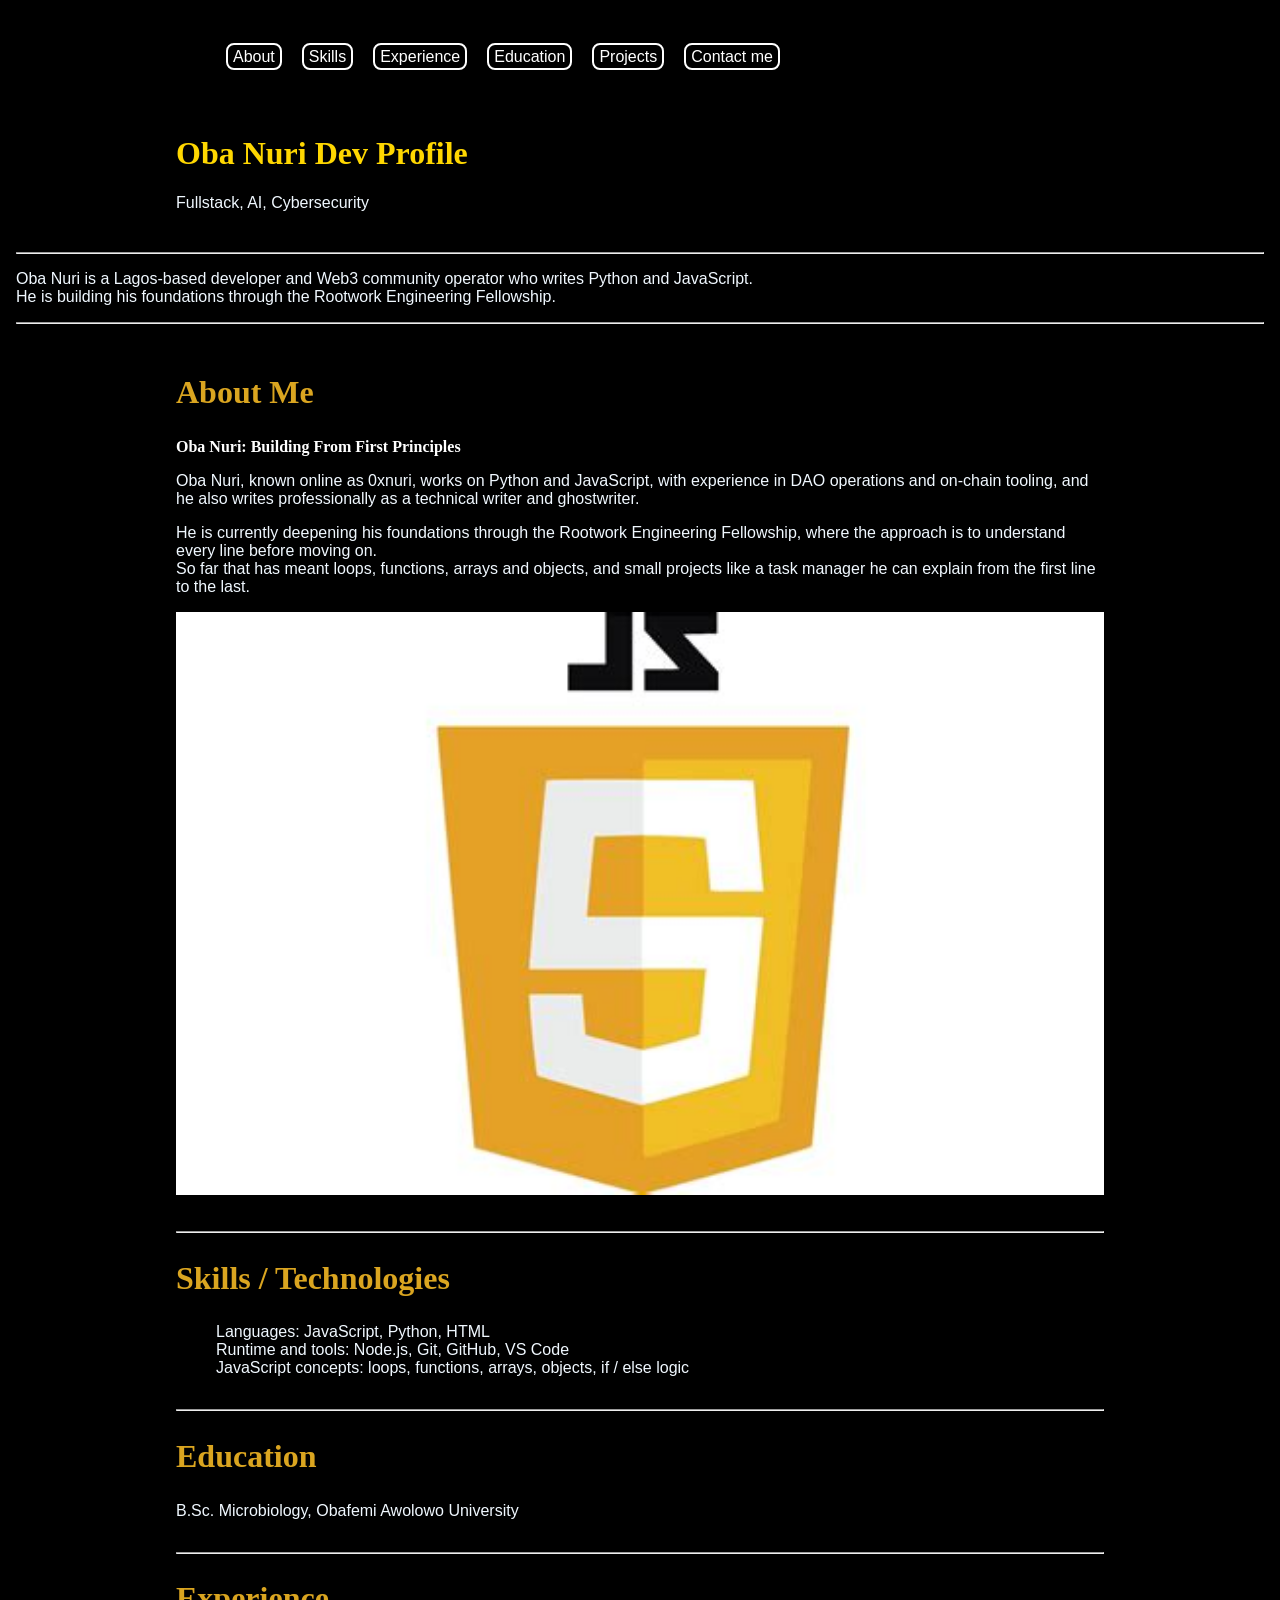
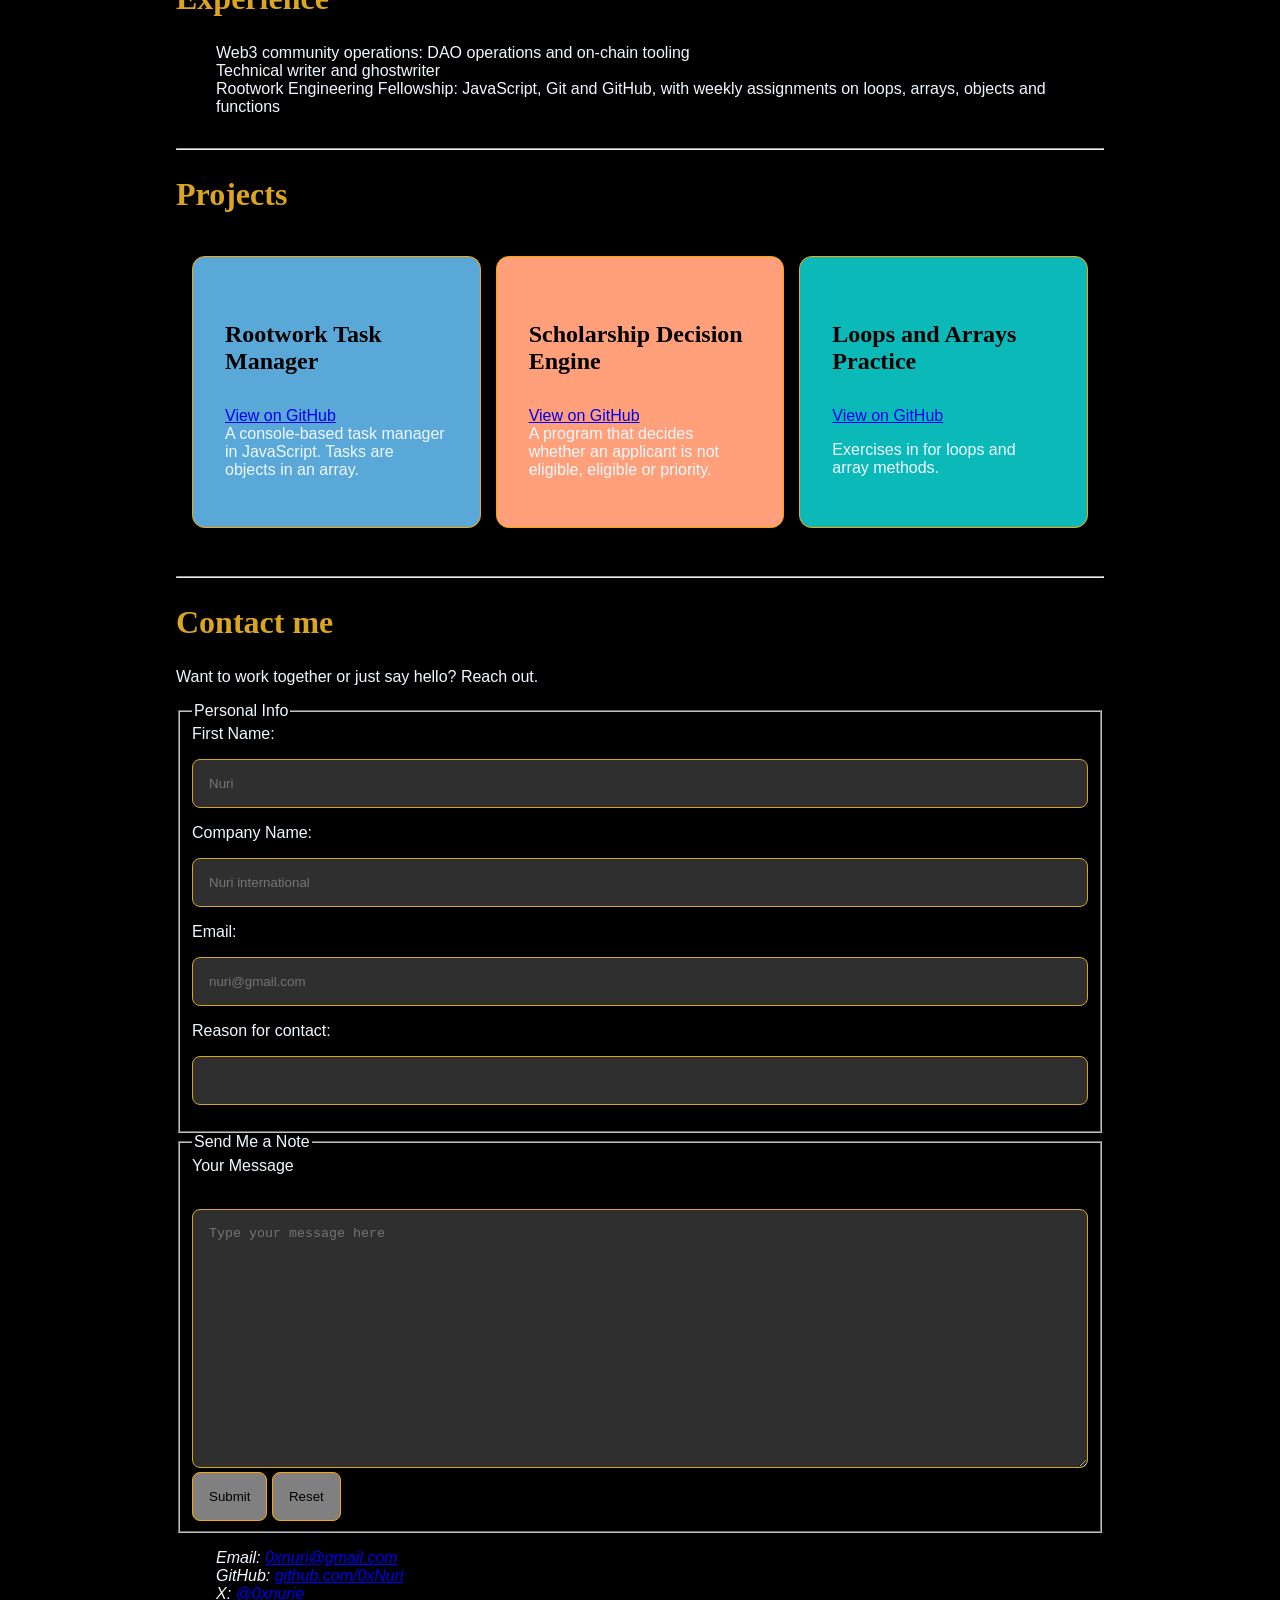
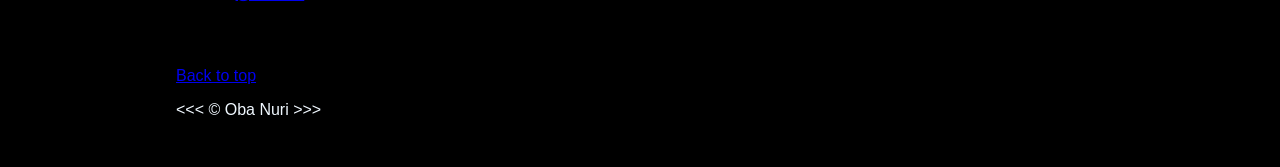
==== index.html @ 897c3a83 "finishing touches on hover and link colour" ====
<!DOCTYPE html>

<html lang="en">

    <head>
        <title>Oba Nuri</title>
        
        <meta charset="UTF-8">
        
        <meta name="author" content="oba nuri">
        
        <meta name="description" content="Developer profile for a Fullstack developer">
        
        <link rel="icon" href="html1.png" type="image/png">
        <link rel="stylesheet" href="styles.css">
   
   <style>




    </style>
        

    </head>
     
    <body>
           <nav>
            <ul class="flexbox-container">
            <li><a href="#about" class="flexbox-item-1"> About </a></li>
            <li><a href="#skills" class="flexbox-item-2"> Skills </a></li>
            <li><a href="#experience" class="flexbox-item-3"> Experience </a></li>
            <li><a href="#education" class="flexbox-item-4"> Education </a></li>
            <li><a href="#projects" class="flexbox-item-5"> Projects </a></li>
            <li><a href="#contact" class="flexbox-item-6">Contact me</a></li>
            </ul>
        </nav>

        <header>
          <h1> Oba Nuri Dev Profile </h1>
          <p> Fullstack, AI, Cybersecurity</p>
        </header>
        <hr>

        <p>
            Oba Nuri  is a Lagos-based developer and Web3 community operator who writes Python and JavaScript.<br> 
            He is building his foundations through the Rootwork Engineering Fellowship.
        </p>
        <hr>
<main>
    <section id="about">
            <h2>About Me </h2>
            <h3>Oba Nuri: Building From First Principles </h3>
            <p>
                Oba Nuri, known online as 0xnuri, works on Python and JavaScript, with experience in DAO operations and on-chain tooling, and he also writes professionally as a technical writer and ghostwriter.
            </p>
            <p> He is currently deepening his foundations through the Rootwork Engineering Fellowship, where the approach is to understand every line before moving on. <br> So far that has meant loops, functions, arrays and objects, and small projects like a task manager he can explain from the first line to the last.
            </p>
             <img src="html2.jpeg" alt="JavaScript logo" height="40px" width="100%">
        </section>
       

    <hr>
    <section id="skills">
        <h2>
            Skills / Technologies
        </h2>
        <ul>
            <li>Languages: JavaScript, Python, HTML</li>
            <li>Runtime and tools: Node.js, Git, GitHub, VS Code</li>
            <li>JavaScript concepts: loops, functions, arrays, objects, if / else logic</li>
        </ul>
    </section>
    <hr>

    <section id="education">
       <h2> Education </h2>

<p >B.Sc. Microbiology, Obafemi Awolowo University </p>
    </section>

    <hr>


<section id="experience">
<h2>Experience</h2>
  

<ul>
<li>Web3 community operations: DAO operations and on-chain tooling</li>
<li>Technical writer and ghostwriter</li>
<li>Rootwork Engineering Fellowship: JavaScript, Git and GitHub, with weekly assignments on loops, arrays, objects and functions</li>
</ul>

    

</section>


<hr>

    <section
     id="projects">
       <h2> Projects </h2>
             <ul class="container">
<li class="d1 colourtext"><article><h4>Rootwork Task Manager</h4> <p><a href="https://github.com/0xNuri/rootwork-week-01/pull/5">View on GitHub</a> <br> A console-based task manager in JavaScript. Tasks are objects in an array.</p> </article> </li>
<li  class="d2"> <article><h4> Scholarship Decision Engine</h4> <p><a href="https://github.com/0xNuri/rootwork-week-01/pull/2">View on GitHub</a><br>A program that decides whether an applicant is not eligible, eligible or priority.</p> </article> </li>
<li class="d3"> <article ><h4> Loops and Arrays Practice</h4> <a href="https://github.com/0xNuri/rootwork-week-01/pull/4">View on GitHub</a><br><p>Exercises in for loops and array methods.</p> </article> </li>
             </ul>
    </section>


    <hr>
 <section id="contact">
  <h2>Contact me</h2>
        <p>Want to work together or just say hello? Reach out.</p>
            <form action="#" method="get">
    <fieldset>
        <legend>Personal Info</legend>
        <label for="firstName">First Name:</label>
         <input type="text" name="firstName" id="firstName" placeholder="Nuri" autocomplete="on" >
    
    <p>
        <label for="companyName">Company Name:</label>
        <input type="text" name="companyName" id="companyName" placeholder="Nuri international" autocomplete="on">
    </p>
    
    <p>
        <label for="email">Email:</label>
        <input type="email" name="email" id="email" placeholder="nuri@gmail.com" autocomplete="on" required>
    </p>    
    <p>
        <label for="subject">Reason for contact:</label>
        <input type="text" name="subject" id="subject" autocomplete="on" >
    </p>
    </fieldset>

    <fieldset>
       <legend>Send Me a Note</legend>
       <label for="message">Your Message</label>
       <br>
       <textarea name="message" id="message" cols="20" rows="15" placeholder="Type your message here"></textarea>
    <br>
    <button type="submit">Submit</button>
    <button type="reset">Reset</button>
    </fieldset>
  </form>

<address>
    <ul>
    <li> Email: <a href="mailto:0xnuri@gmail.com">0xnuri@gmail.com</a></li>
    <li> GitHub: <a href="https://github.com/0xNuri">github.com/0xNuri</a></li>
    <li> X: <a href="https://x.com/0xnurie">@0xnurie</a></li>
  </ul>
</address>
 
 </section>
</main>

<footer>
    <a href="#">Back to top </a>
    <p>
     &lt;&lt;&lt; &copy; Oba Nuri &gt;&gt;&gt; 
    </p>
</footer>

    </body>




</html>
---- styles.css ----
:root{
    --background: black;
    --text: aliceblue;
    --d1: rgb(90, 168, 216);
    --d2: lightsalmon;
    --d3: rgb(12, 185, 185);
    --accent: goldenrod;
    --accent-2:white;
    --accent-3: grey;
    --colourtext: rgb(255, 255, 255);
    --header: gold;
    --main-spacing: 1rem;
    --outline:orange;
    --d4:red;
    --padding-spacing: 2rem; 

    }
header,
nav,
footer,
main{
    max-width: 60rem;
  margin:0 auto;
  padding: var(--main-spacing);
    }
*{
box-sizing: border-box;
}

h1{
    color: var(--header);
    font-family: 'Times New Roman', Times, serif;
    }

h2 {color: var(--accent);
    font-size: 2rem;
    font-family: 'Times New Roman', Times, serif
    }

h3 {
    color: var(--accent-2);
    font-size: 1rem;
    font-family: 'Times New Roman', Times, serif;
    }

h4{
    color: var(--background);
    font-size: 1.5rem;
    font-family: 'Times New Roman', Times, serif;
    }

body {
    background-color: var(--background);
    color: var(--text);
    font-family: 'Segoe UI', Tahoma, Geneva, Verdana, sans-serif;
    margin: 1rem;
    }
.d1 {background-color: var(--d1); 
   border: 1px solid var(--outline);
    border-radius: 0.8rem; padding: var(--padding-spacing);}
.d2 {background-color: var(--d2); 
  border: 1px solid var(--outline);
    border-radius: 0.8rem; padding: var(--padding-spacing); }
.d3 {background-color: var(--d3); 
    border: 1px solid var(--outline);
    border-radius: 0.8rem; padding: var(--padding-spacing);}

section {
  margin-bottom: var(--padding-spacing);
}

.container {
    display: grid;
    grid-template-columns: repeat(auto-fit, minmax(14rem, 1fr));
    grid-gap: 8px 15px;
    padding: 1rem;
 
   
    justify-content: center;
    align-content: center;
    }
 
@media (max-width: 600px) {
  body {
    margin: 0.5rem;
     }

  main {
    padding: calc(var(--main-spacing) / 2);
     }

  h1 {
    font-size: 1.75rem;
    }

  h2 {
    font-size: 1.5rem;
    }

  .d1,
  .d2,
  .d3 {
    padding: var(--main-spacing);
    }

  nav ul {
    flex-direction: column;
     }
    }

img {
  max-width: 100%;
  height: auto;
    }

    nav a {
  color: var(--accent-2);
}
nav a:visited {
  color: var(--text);
}

a:hover,
nav a:hover,
button:hover{
    color: var(--accent);
    }


a:focus-visible,
button:focus-visible,
textarea:focus-visible,
input:focus-visible {
  outline: 3px solid var(--outline);
    }


input,
textarea{
    color: aliceblue;
    background-color: rgba(128, 128, 128, 0.363);
    border: 1px solid var(--accent);
    padding: var(--main-spacing);
    border-radius: 0.5rem;
    box-sizing: border-box ;
    width: 100%;
    resize: vertical;
    }

label{
    display: block;
    margin-bottom: var(--main-spacing);
    }

button {
    background-color: var(--accent-3);
    color: var(--background);
     border: 1px solid var(--outline);
    padding: var(--main-spacing);
     border-radius: 0.5rem;
     cursor:pointer;
    }

ul {
    list-style-type:none;
}

nav a {
  text-decoration: none;
}

nav{
    .flexbox-container{
        display: flex;
        flex-wrap: wrap;
        align-content: flex-start;
        justify-content: flex-start;
    }
    .flexbox-item-1{
        width: auto;
        margin: 10px;
        border: 2px solid var(--accent-2);
        background-color: var(--background);
       padding: 3px 5px;
         border-radius: 0.5rem;
        }
    .flexbox-item-2{
    width: auto;
        margin: 10px;
        border: 2px solid var(--accent-2);
        background-color: var(--background);
       padding: 3px 5px;
         border-radius: 0.5rem;
    }
    .flexbox-item-3{
    width: auto;
        margin: 10px;
        border: 2px solid var(--accent-2);
        background-color: var(--background);
        padding: 3px 5px;
         border-radius: 0.5rem;
    }
    .flexbox-item-4{
    width: auto;
        margin: 10px;
        border: 2px solid var(--accent-2);
        background-color: var(--background);
        padding: 3px 5px;
        border-radius: 0.5rem;
    }
    .flexbox-item-5{
    width: auto;
        margin: 10px;
        border: 2px solid var(--accent-2);
        background-color: var(--background);
       padding: 3px 5px;
        border-radius: 0.5rem;
    }
    .flexbox-item-6{
    width: auto;
        margin: 10px;
        border: 2px solid var(--accent-2);
        background-color: var(--background);
        padding: 3px 5px;
        border-radius: 0.5rem;
    }
}
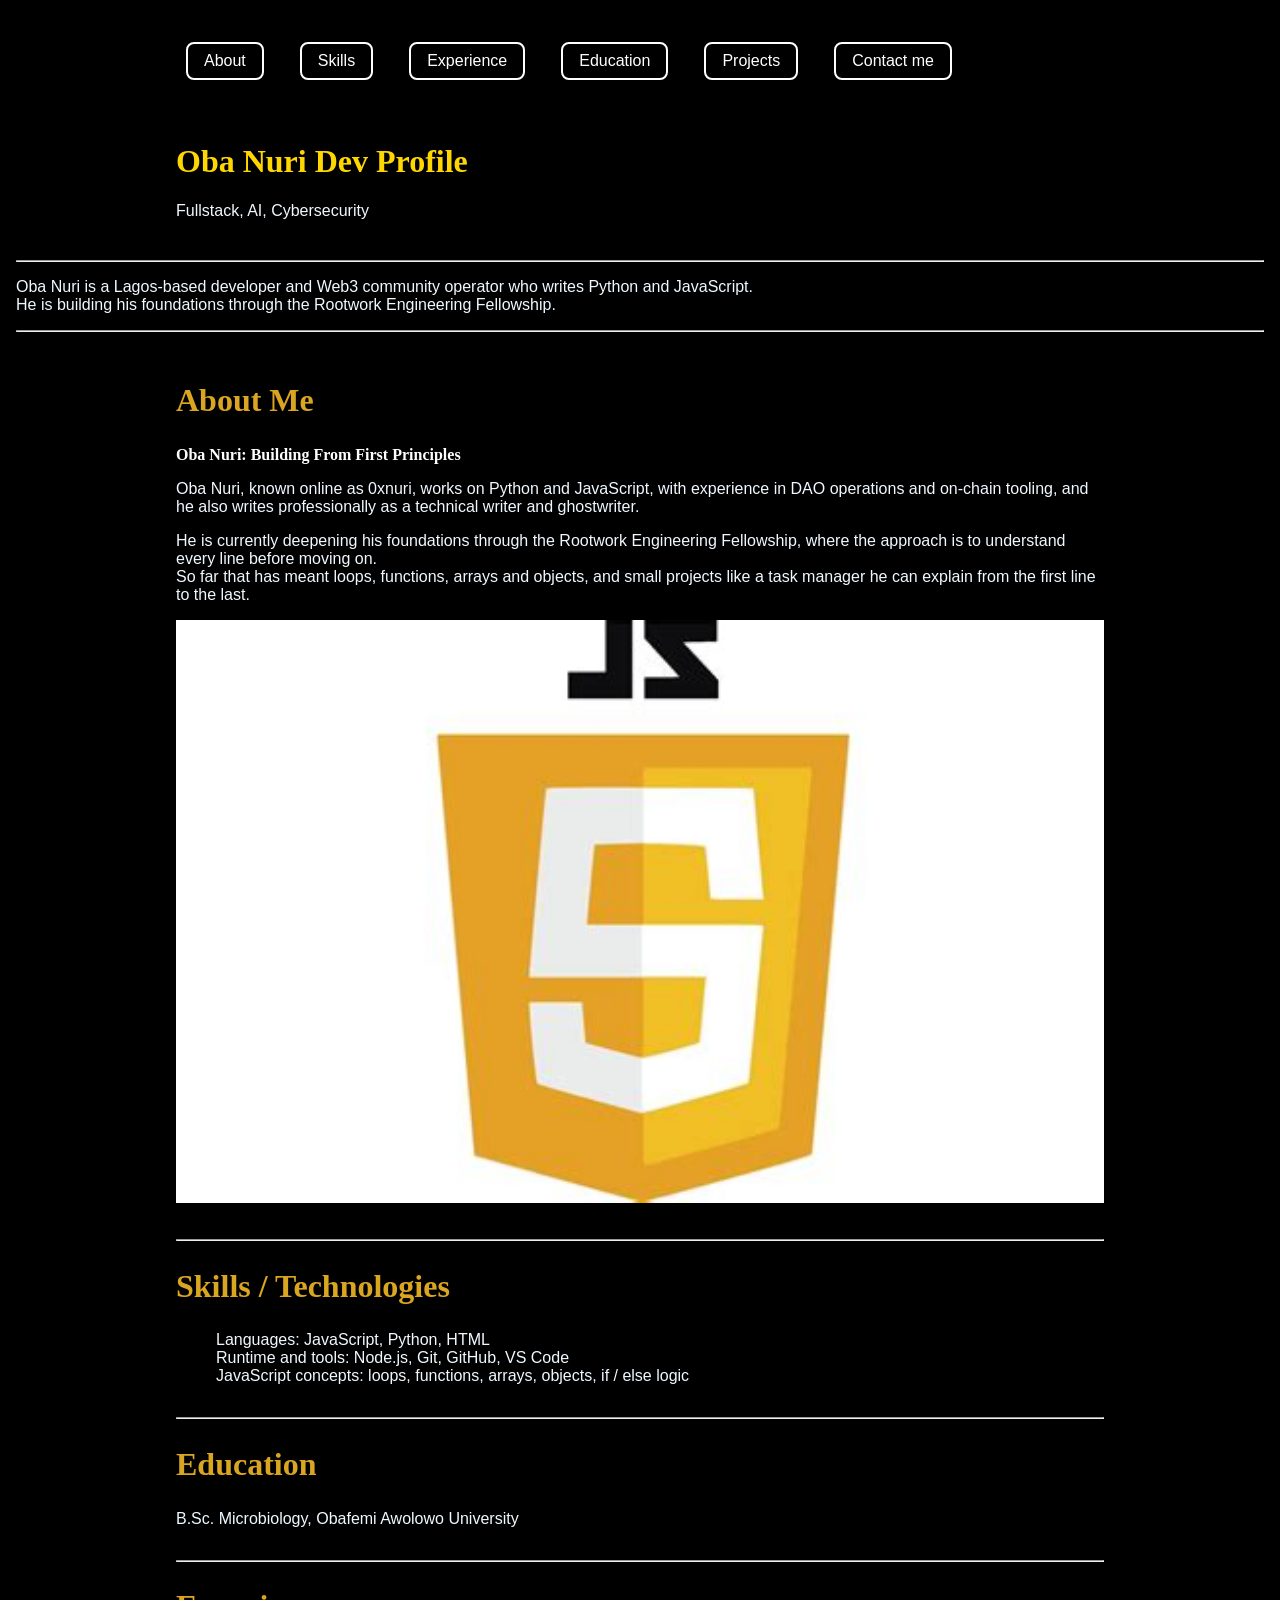
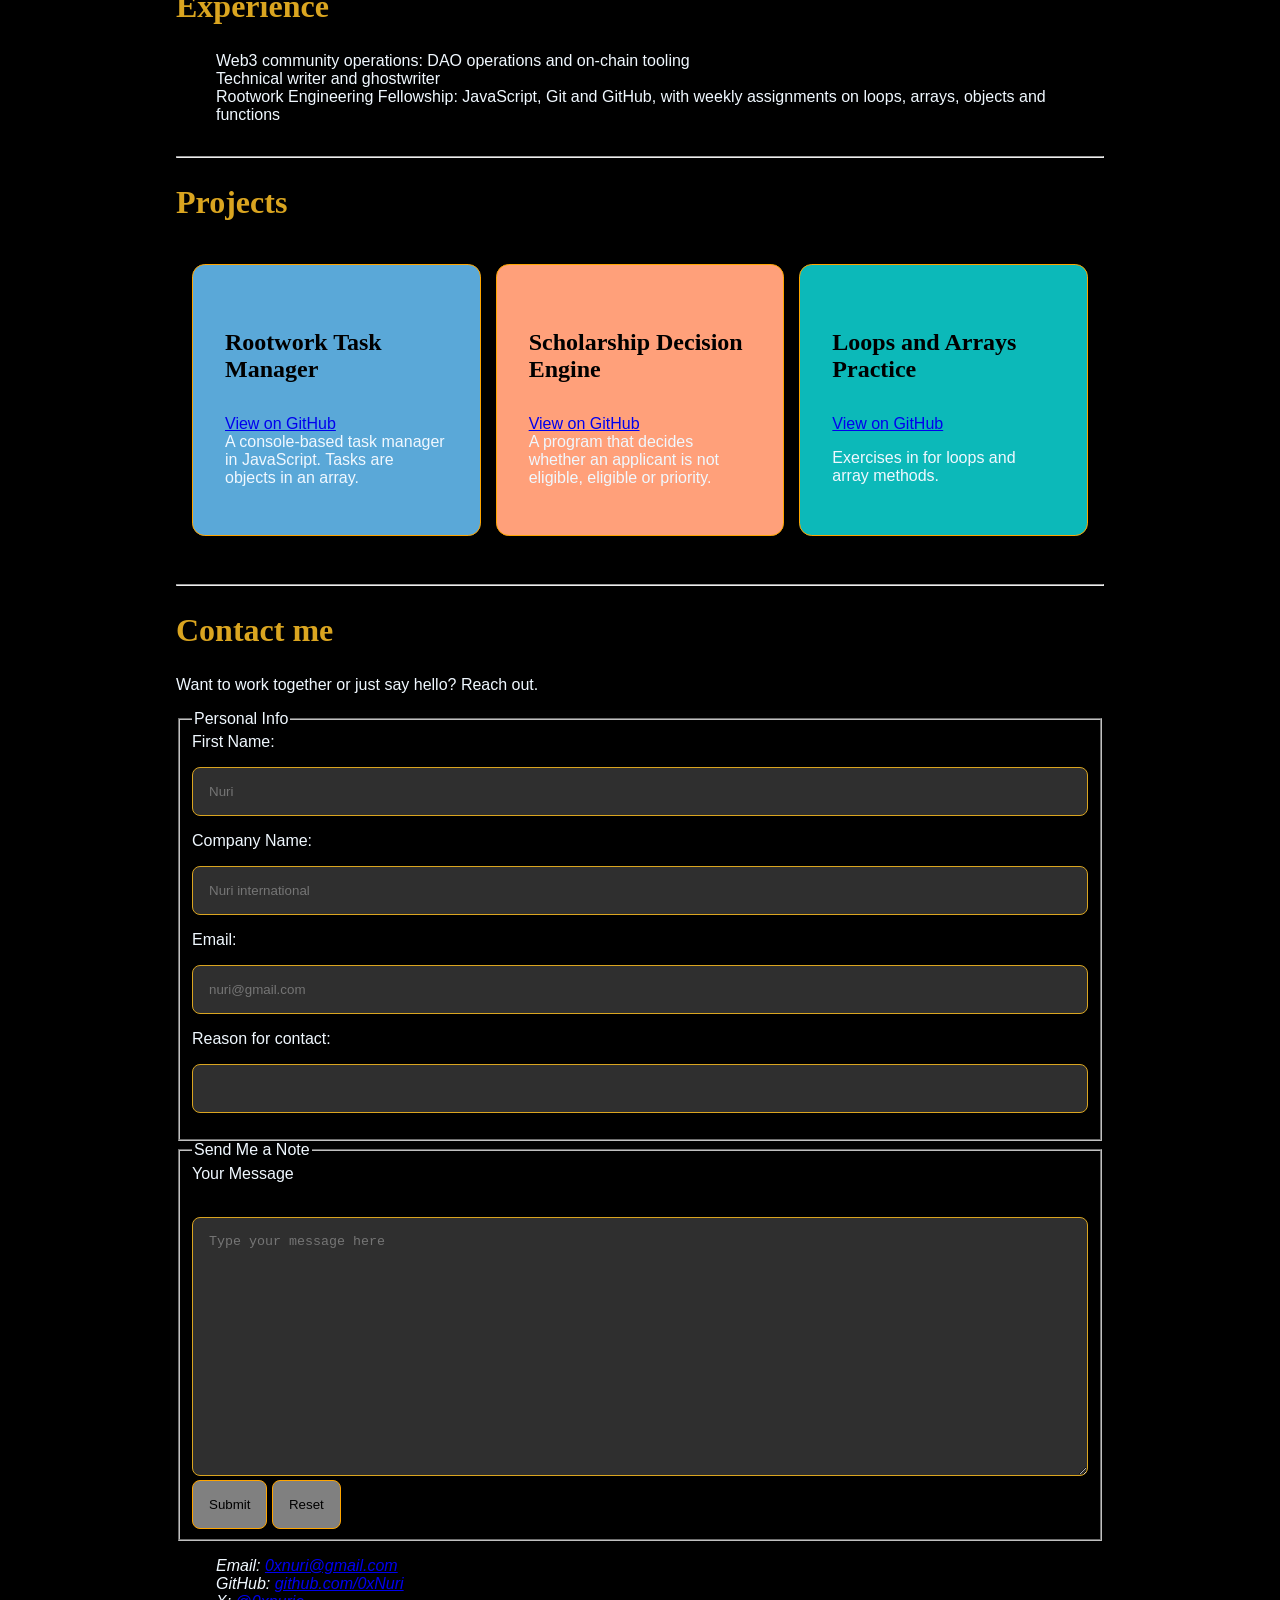
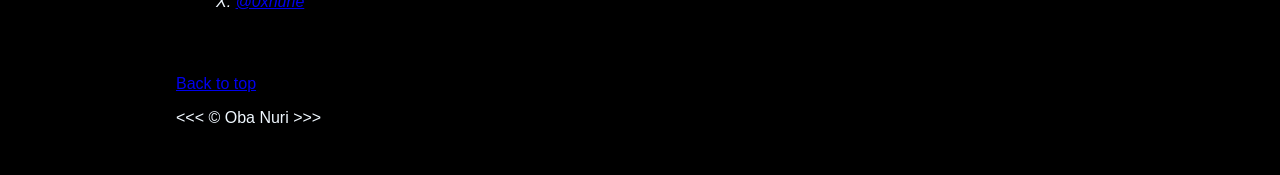
==== commit 0a619701: "fix mobile nav overlap and repeated link styling" ====
--- a/index.html
+++ b/index.html
@@ -4,6 +4,7 @@
 
     <head>
         <title>Oba Nuri</title>
+        <meta name="viewport" content="width=device-width, initial-scale=1">
         
         <meta charset="UTF-8">
         
--- a/styles.css
+++ b/styles.css
@@ -173,55 +173,24 @@
     .flexbox-container{
         display: flex;
         flex-wrap: wrap;
+        gap:calc(var(--padding-spacing)/2);
         align-content: flex-start;
         justify-content: flex-start;
+        margin: 0;
+        padding: 0;
     }
-    .flexbox-item-1{
+    .flexbox-item-1,
+    .flexbox-item-2,
+    .flexbox-item-3,
+    .flexbox-item-4,
+    .flexbox-item-5,
+    .flexbox-item-6{
+        display: inline-block;
         width: auto;
         margin: 10px;
         border: 2px solid var(--accent-2);
         background-color: var(--background);
-       padding: 3px 5px;
+       padding: 0.5rem 1rem;
          border-radius: 0.5rem;
         }
-    .flexbox-item-2{
-    width: auto;
-        margin: 10px;
-        border: 2px solid var(--accent-2);
-        background-color: var(--background);
-       padding: 3px 5px;
-         border-radius: 0.5rem;
-    }
-    .flexbox-item-3{
-    width: auto;
-        margin: 10px;
-        border: 2px solid var(--accent-2);
-        background-color: var(--background);
-        padding: 3px 5px;
-         border-radius: 0.5rem;
-    }
-    .flexbox-item-4{
-    width: auto;
-        margin: 10px;
-        border: 2px solid var(--accent-2);
-        background-color: var(--background);
-        padding: 3px 5px;
-        border-radius: 0.5rem;
-    }
-    .flexbox-item-5{
-    width: auto;
-        margin: 10px;
-        border: 2px solid var(--accent-2);
-        background-color: var(--background);
-       padding: 3px 5px;
-        border-radius: 0.5rem;
-    }
-    .flexbox-item-6{
-    width: auto;
-        margin: 10px;
-        border: 2px solid var(--accent-2);
-        background-color: var(--background);
-        padding: 3px 5px;
-        border-radius: 0.5rem;
-    }
 }
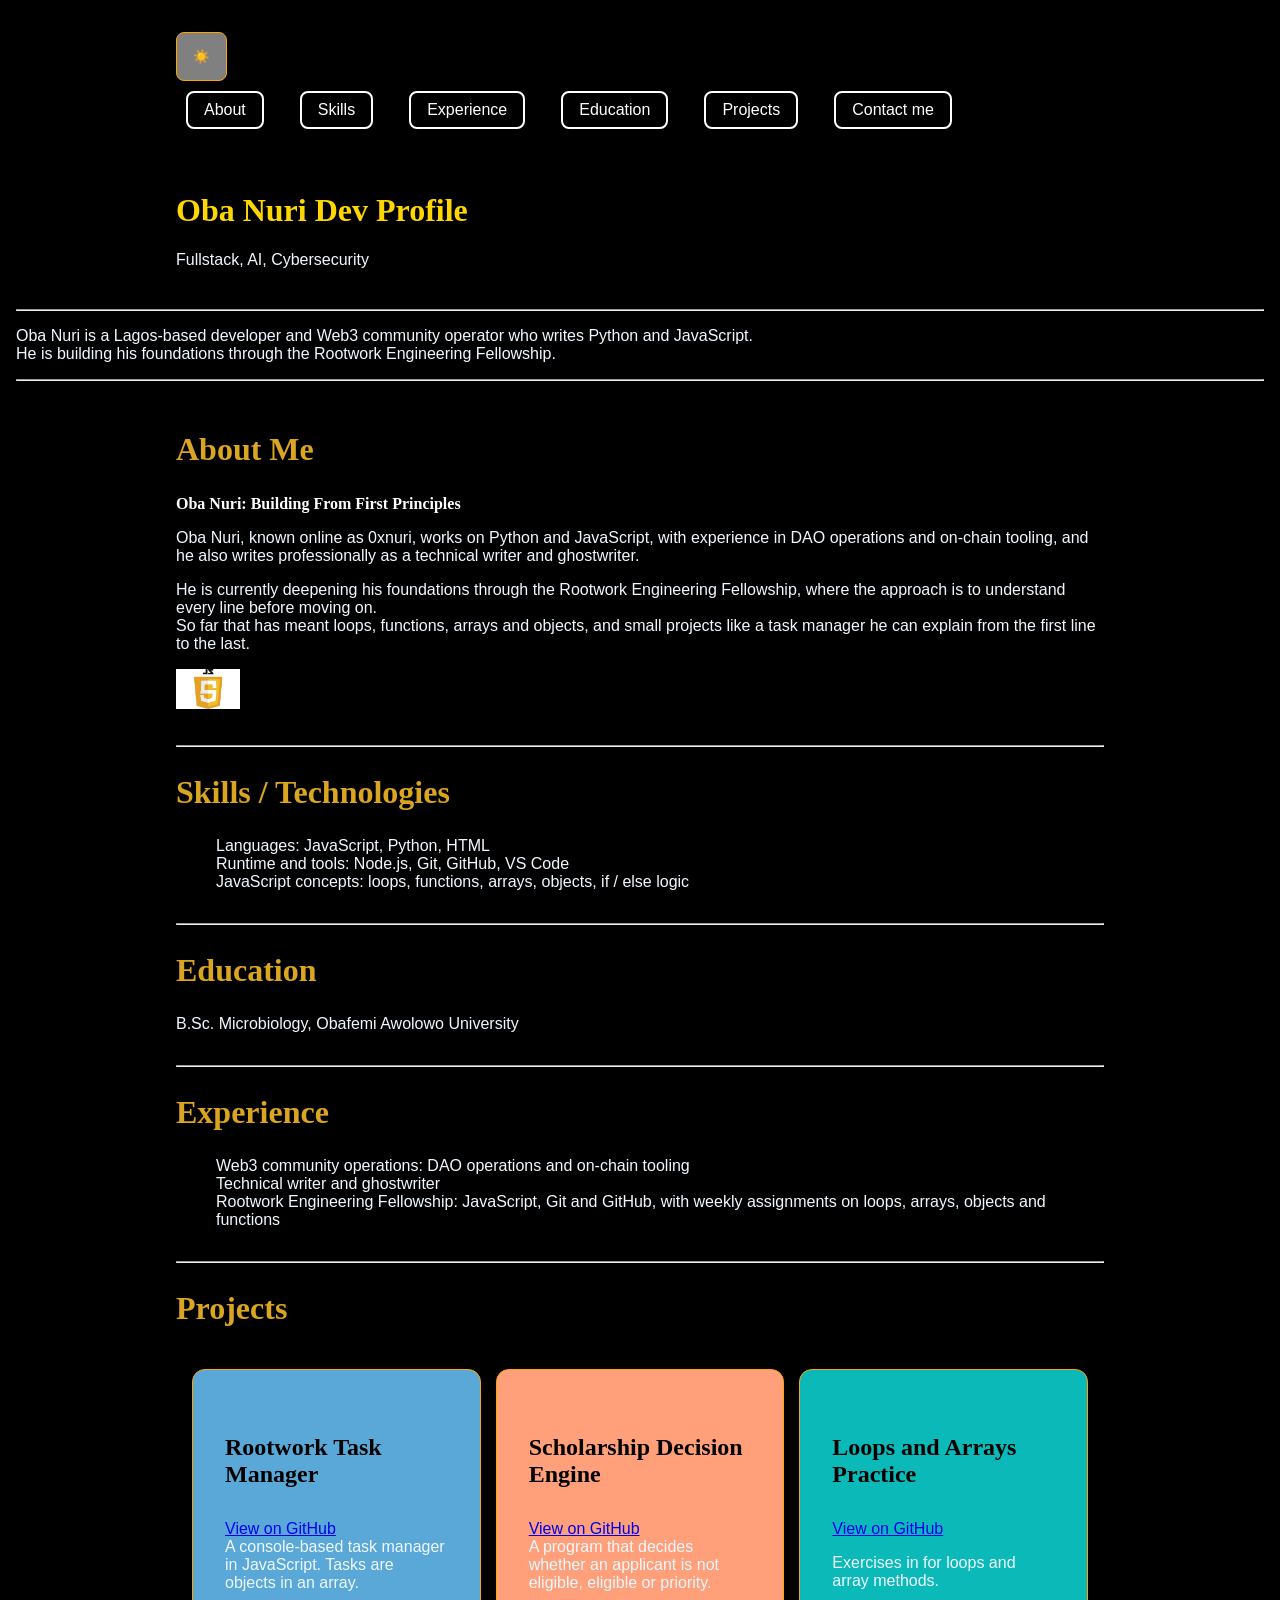
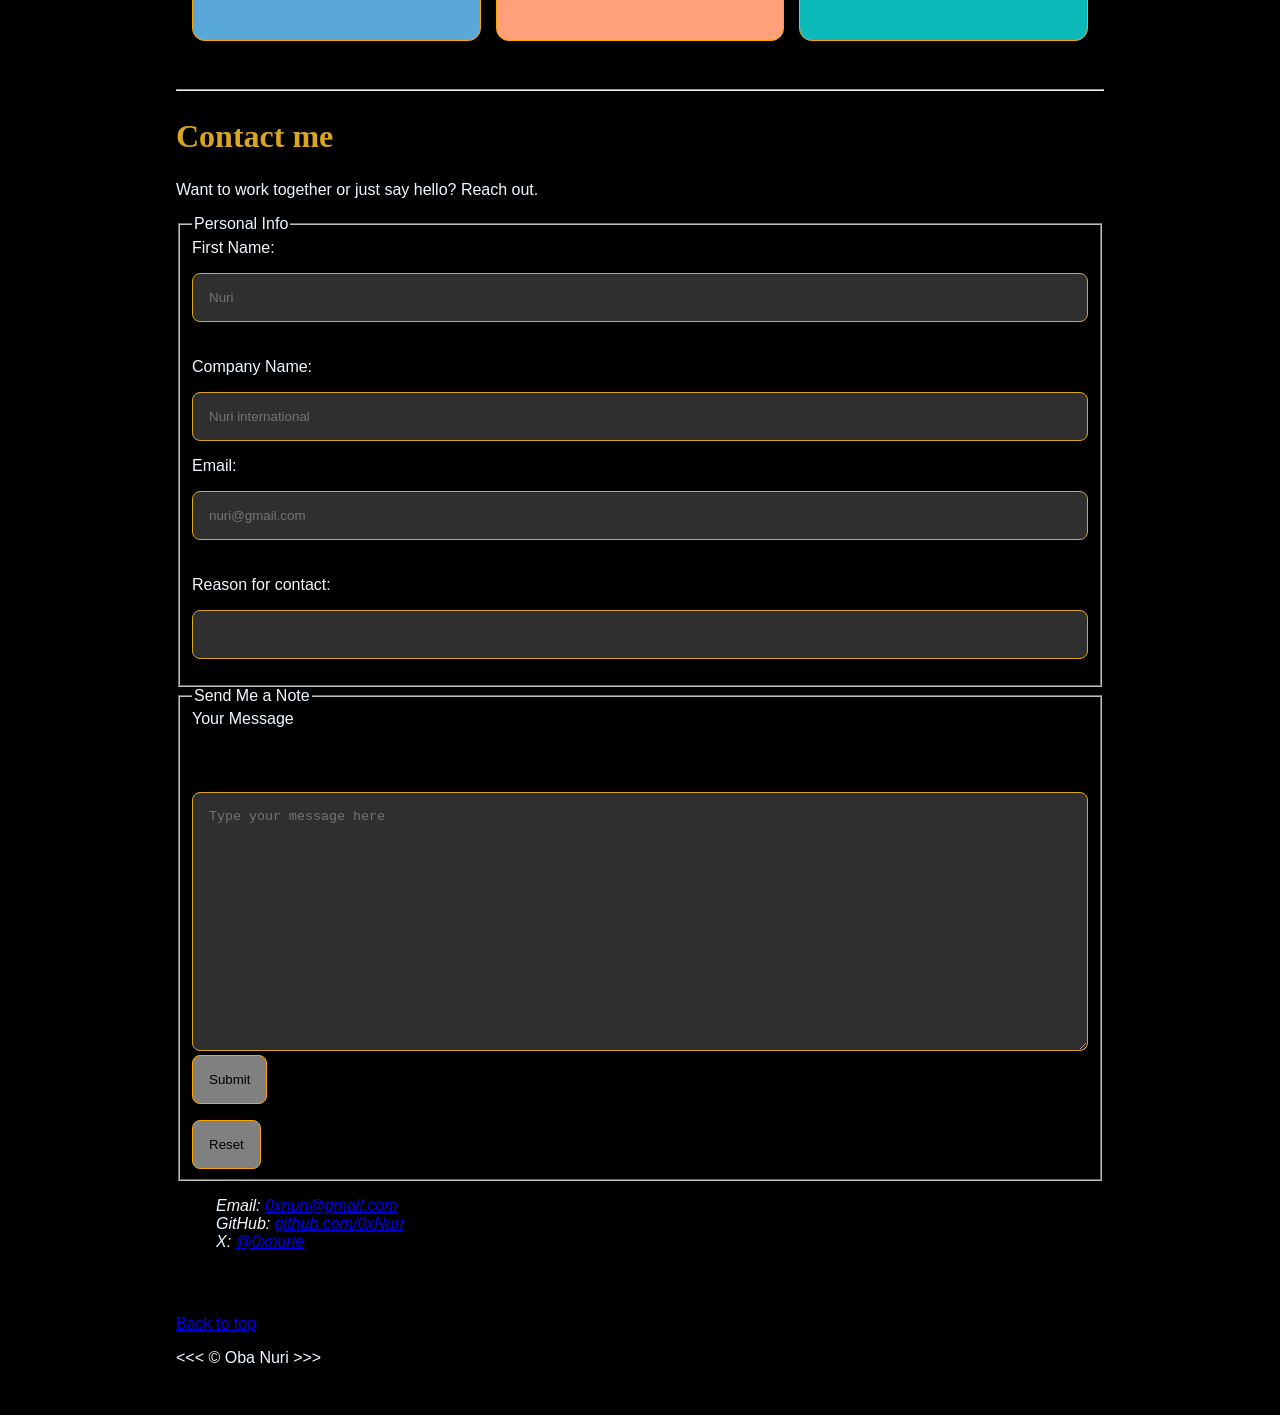
==== commit a7f3aa4a: "added script fxn" ====
--- a/index.html
+++ b/index.html
@@ -14,27 +14,22 @@
         
         <link rel="icon" href="html1.png" type="image/png">
         <link rel="stylesheet" href="styles.css">
-   
-   <style>
-
-
-
-
-    </style>
-        
+        <script defer src="script.js"></script>
 
     </head>
      
     <body>
            <nav>
-            <ul class="flexbox-container">
+            <button class="nav-toggle" aria-expanded="false" aria-controls="nav-menu" aria-label="toggle navigation menu">☰</button>
+              <button type="button" id="theme-toggle" aria-label="toggle light or dark theme"><span class="theme-icon">☀️</span></button>        
+            <ul id="nav-menu" class="flexbox-container">
             <li><a href="#about" class="flexbox-item-1"> About </a></li>
             <li><a href="#skills" class="flexbox-item-2"> Skills </a></li>
             <li><a href="#experience" class="flexbox-item-3"> Experience </a></li>
             <li><a href="#education" class="flexbox-item-4"> Education </a></li>
             <li><a href="#projects" class="flexbox-item-5"> Projects </a></li>
             <li><a href="#contact" class="flexbox-item-6">Contact me</a></li>
-            </ul>
+        </ul>
         </nav>
 
         <header>
@@ -57,7 +52,7 @@
             </p>
             <p> He is currently deepening his foundations through the Rootwork Engineering Fellowship, where the approach is to understand every line before moving on. <br> So far that has meant loops, functions, arrays and objects, and small projects like a task manager he can explain from the first line to the last.
             </p>
-             <img src="html2.jpeg" alt="JavaScript logo" height="40px" width="100%">
+             <img src="html2.jpeg" alt="JavaScript logo">
         </section>
        
 
@@ -113,23 +108,28 @@
 
     <hr>
  <section id="contact">
-  <h2>Contact me</h2>
+      <h2>Contact me</h2>
         <p>Want to work together or just say hello? Reach out.</p>
-            <form action="#" method="get">
+            <form action="#" method="get" novalidate>
     <fieldset>
         <legend>Personal Info</legend>
+    <div>
         <label for="firstName">First Name:</label>
          <input type="text" name="firstName" id="firstName" placeholder="Nuri" autocomplete="on" >
-    
+         <p class="error-message" id="firstName-error" aria-live="polite"></p>
+    </div>
     <p>
         <label for="companyName">Company Name:</label>
         <input type="text" name="companyName" id="companyName" placeholder="Nuri international" autocomplete="on">
+        
     </p>
     
-    <p>
+    <div>
         <label for="email">Email:</label>
         <input type="email" name="email" id="email" placeholder="nuri@gmail.com" autocomplete="on" required>
-    </p>    
+         <p class="error-message" id="email-error" aria-live="polite"></p>
+
+    </div>    
     <p>
         <label for="subject">Reason for contact:</label>
         <input type="text" name="subject" id="subject" autocomplete="on" >
@@ -139,10 +139,14 @@
     <fieldset>
        <legend>Send Me a Note</legend>
        <label for="message">Your Message</label>
+       <p class="error-message" id="message-error" aria-live="polite"></p>
+
        <br>
        <textarea name="message" id="message" cols="20" rows="15" placeholder="Type your message here"></textarea>
+         
     <br>
     <button type="submit">Submit</button>
+    <p id="form-success" class="success-message" aria-live="polite"></p>
     <button type="reset">Reset</button>
     </fieldset>
   </form>
--- a/styles.css
+++ b/styles.css
@@ -15,6 +15,11 @@
     --padding-spacing: 2rem; 
 
     }
+body.light-theme {
+       --background: #f4f6f8;  
+    --text: #1a1a1a;         
+    --accent-2: #2d3748;     
+}
 header,
 nav,
 footer,
@@ -26,7 +31,9 @@
 *{
 box-sizing: border-box;
 }
-
+#about img { 
+  height: 40px; width: auto;
+ }
 h1{
     color: var(--header);
     font-family: 'Times New Roman', Times, serif;
@@ -79,11 +86,42 @@
     justify-content: center;
     align-content: center;
     }
- 
+
+.error-message{
+  color: var(--d4);
+  font-size: 0.85rem;
+  margin-top: 0.25rem;
+  min-height: 1rem;
+}
+.success-message{
+ color: var(--accent);
+ font-weight: bold;
+ margin-top: 1reme;
+}
+.nav-toggle {
+  display: none;
+}
 @media (max-width: 600px) {
   body {
     margin: 0.5rem;
      }
+  #nav-menu {
+    display: none;
+    }
+
+  #nav-menu.is-open{
+    display: flex;
+    flex-direction: column;
+    width: 100%;
+    }
+  .nav-toggle{
+    display: inline-flex;
+    background: transparent;
+    color: var(--text);
+    border: 2px solid var(--accent-2);
+    border-radius: 0.5rem;
+    padding: 0.4rem 0.8rem ; 
+  }
 
   main {
     padding: calc(var(--main-spacing) / 2);
@@ -193,4 +231,4 @@
        padding: 0.5rem 1rem;
          border-radius: 0.5rem;
         }
-}+}
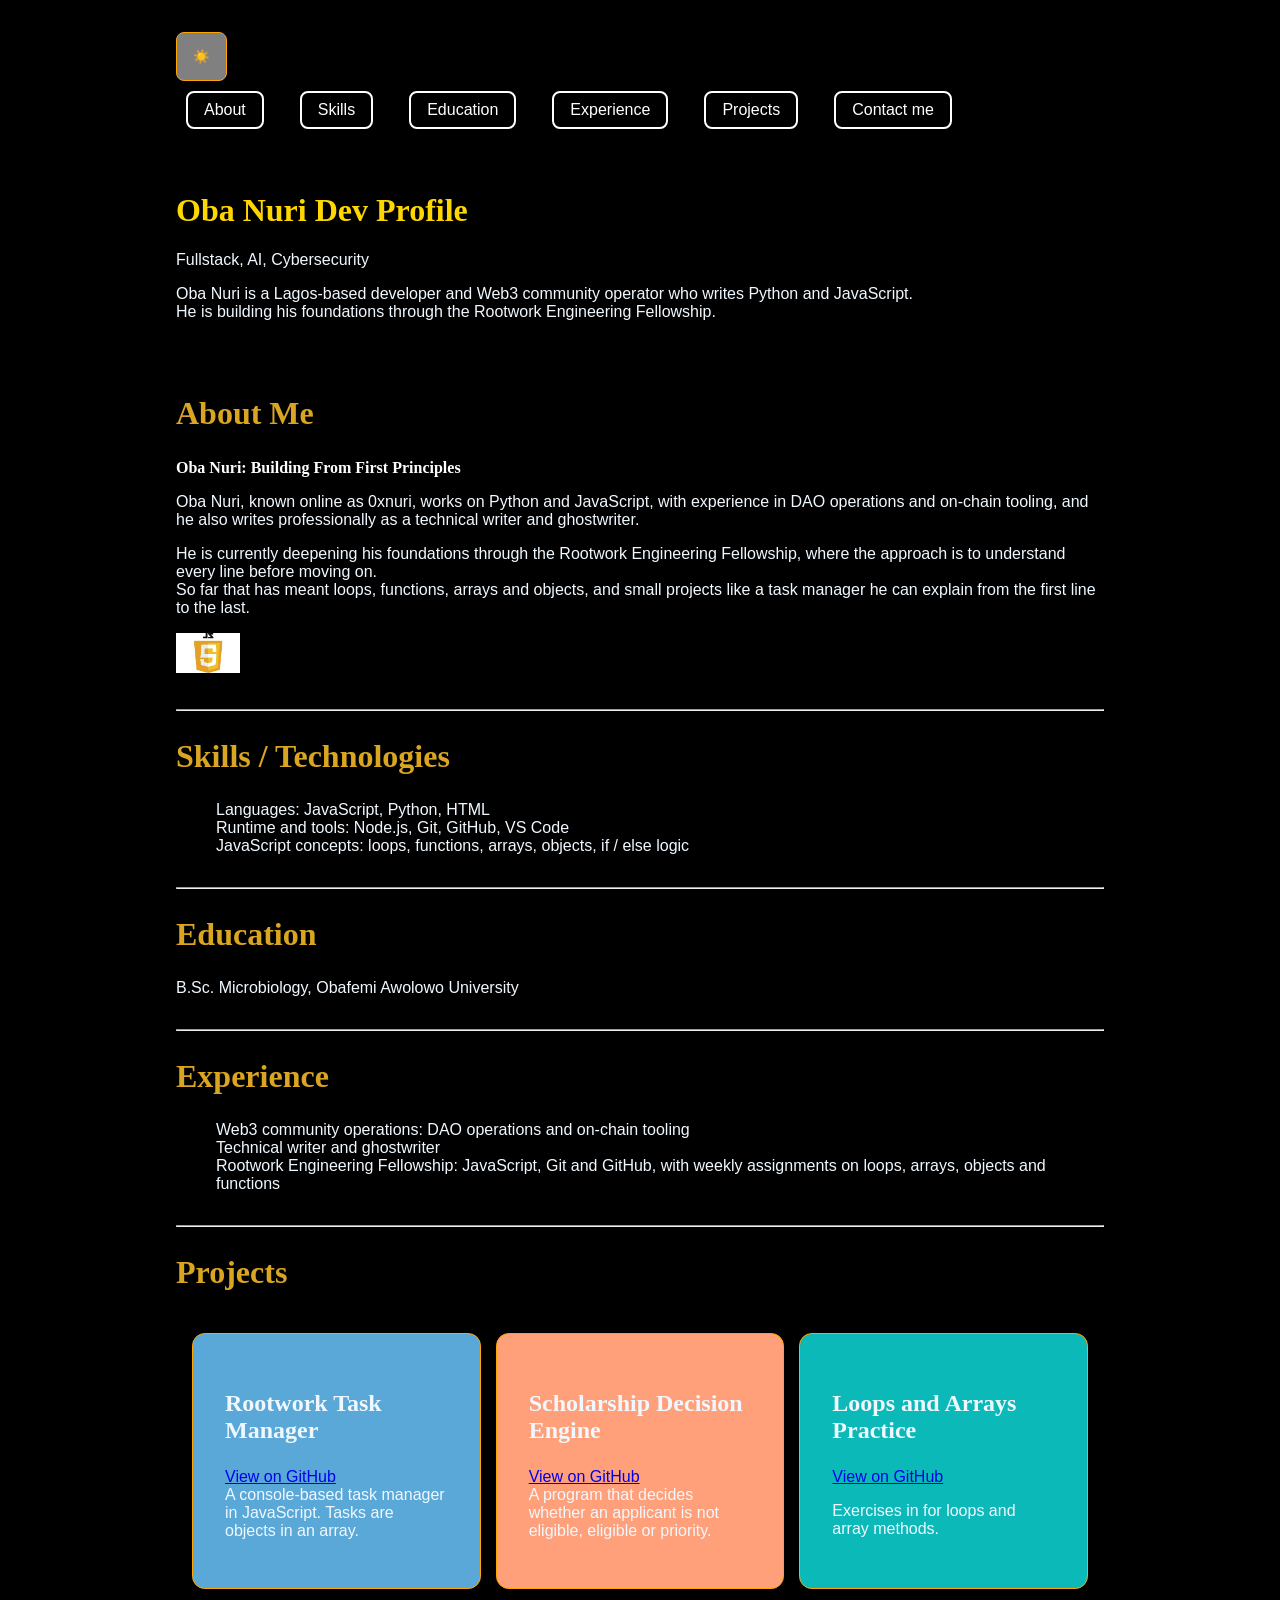
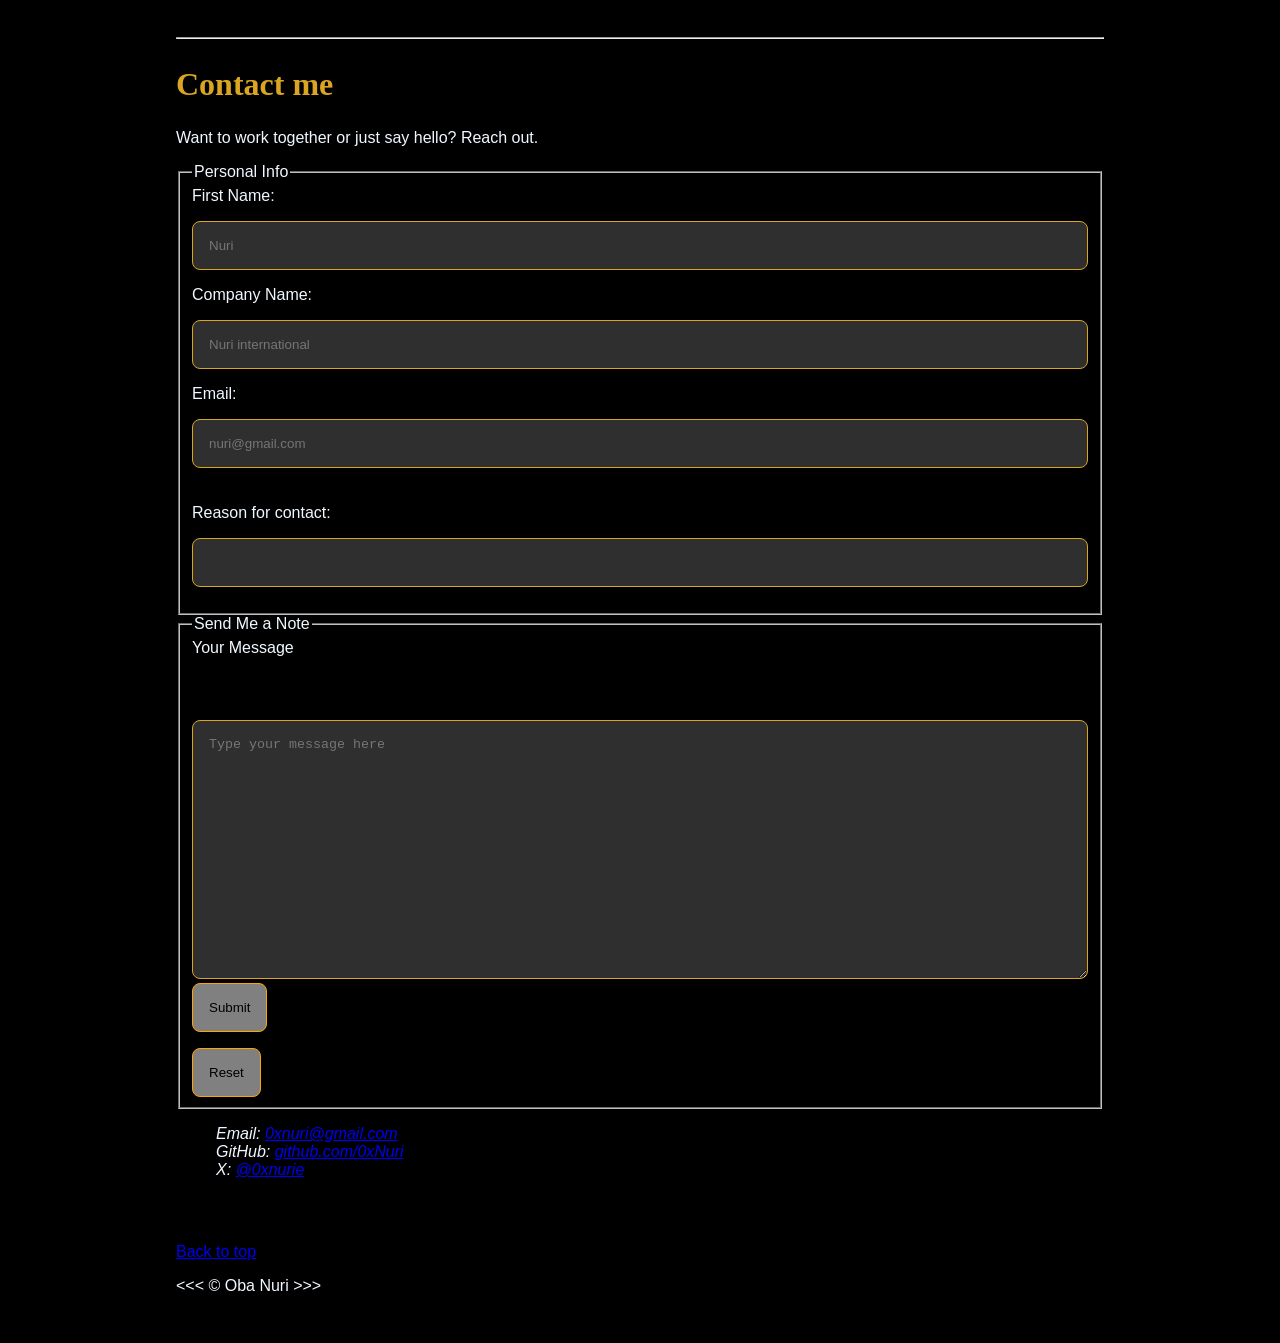
==== commit 8a97c98a: "fixed semantic bugs" ====
--- a/index.html
+++ b/index.html
@@ -13,6 +13,9 @@
         <meta name="description" content="Developer profile for a Fullstack developer">
         
         <link rel="icon" href="html1.png" type="image/png">
+        <link rel="preconnect" href="https://fonts.googleapis.com">
+<link rel="preconnect" href="https://fonts.gstatic.com" crossorigin>
+<link href="https://fonts.googleapis.com/css2?family=Inter:wght@400;500;600&family=Space+Grotesk:wght@500;700&display=swap" rel="stylesheet">
         <link rel="stylesheet" href="styles.css">
         <script defer src="script.js"></script>
 
@@ -25,8 +28,8 @@
             <ul id="nav-menu" class="flexbox-container">
             <li><a href="#about" class="flexbox-item-1"> About </a></li>
             <li><a href="#skills" class="flexbox-item-2"> Skills </a></li>
+            <li><a href="#education" class="flexbox-item-4"> Education </a></li>
             <li><a href="#experience" class="flexbox-item-3"> Experience </a></li>
-            <li><a href="#education" class="flexbox-item-4"> Education </a></li>
             <li><a href="#projects" class="flexbox-item-5"> Projects </a></li>
             <li><a href="#contact" class="flexbox-item-6">Contact me</a></li>
         </ul>
@@ -35,14 +38,11 @@
         <header>
           <h1> Oba Nuri Dev Profile </h1>
           <p> Fullstack, AI, Cybersecurity</p>
-        </header>
-        <hr>
-
-        <p>
+            <p>
             Oba Nuri  is a Lagos-based developer and Web3 community operator who writes Python and JavaScript.<br> 
             He is building his foundations through the Rootwork Engineering Fellowship.
         </p>
-        <hr>
+    </header>
 <main>
     <section id="about">
             <h2>About Me </h2>
@@ -99,9 +99,9 @@
      id="projects">
        <h2> Projects </h2>
              <ul class="container">
-<li class="d1 colourtext"><article><h4>Rootwork Task Manager</h4> <p><a href="https://github.com/0xNuri/rootwork-week-01/pull/5">View on GitHub</a> <br> A console-based task manager in JavaScript. Tasks are objects in an array.</p> </article> </li>
-<li  class="d2"> <article><h4> Scholarship Decision Engine</h4> <p><a href="https://github.com/0xNuri/rootwork-week-01/pull/2">View on GitHub</a><br>A program that decides whether an applicant is not eligible, eligible or priority.</p> </article> </li>
-<li class="d3"> <article ><h4> Loops and Arrays Practice</h4> <a href="https://github.com/0xNuri/rootwork-week-01/pull/4">View on GitHub</a><br><p>Exercises in for loops and array methods.</p> </article> </li>
+<li class="d1 colourtext"><article><h3>Rootwork Task Manager</h3> <p><a href="https://github.com/0xNuri/rootwork-week-01/pull/5">View on GitHub</a> <br> A console-based task manager in JavaScript. Tasks are objects in an array.</p> </article> </li>
+<li  class="d2"> <article><h3> Scholarship Decision Engine</h3> <p><a href="https://github.com/0xNuri/rootwork-week-01/pull/2">View on GitHub</a><br>A program that decides whether an applicant is not eligible, eligible or priority.</p> </article> </li>
+<li class="d3"> <article ><h3> Loops and Arrays Practice</h3> <a href="https://github.com/0xNuri/rootwork-week-01/pull/4">View on GitHub</a><br><p>Exercises in for loops and array methods.</p> </article> </li>
              </ul>
     </section>
 
@@ -115,18 +115,18 @@
         <legend>Personal Info</legend>
     <div>
         <label for="firstName">First Name:</label>
-         <input type="text" name="firstName" id="firstName" placeholder="Nuri" autocomplete="on" >
+         <input type="text" name="firstName" id="firstName" placeholder="Nuri" autocomplete="given-name" aria-describedby="firstName-error>
          <p class="error-message" id="firstName-error" aria-live="polite"></p>
     </div>
     <p>
         <label for="companyName">Company Name:</label>
-        <input type="text" name="companyName" id="companyName" placeholder="Nuri international" autocomplete="on">
+        <input type="text" name="companyName" id="companyName" placeholder="Nuri international" autocomplete="additional-name" aria-describedby="email-error">
         
     </p>
     
     <div>
         <label for="email">Email:</label>
-        <input type="email" name="email" id="email" placeholder="nuri@gmail.com" autocomplete="on" required>
+        <input type="email" name="email" id="email" placeholder="nuri@gmail.com" autocomplete="email" required>
          <p class="error-message" id="email-error" aria-live="polite"></p>
 
     </div>    
@@ -138,7 +138,7 @@
 
     <fieldset>
        <legend>Send Me a Note</legend>
-       <label for="message">Your Message</label>
+       <label for="message" aria-describedby="message-error">Your Message</label>
        <p class="error-message" id="message-error" aria-live="polite"></p>
 
        <br>
--- a/styles.css
+++ b/styles.css
@@ -16,9 +16,12 @@
 
     }
 body.light-theme {
-       --background: #f4f6f8;  
-    --text: #1a1a1a;         
-    --accent-2: #2d3748;     
+     --background: #f4f6f8;  
+     --text: #1a1a1a;         
+     --accent-2: #2d3748;     
+     --header: #8a6d00;
+     --accent: #9a6700;  
+     --accent-3: #4a5568; 
 }
 header,
 nav,
@@ -50,11 +53,10 @@
     font-family: 'Times New Roman', Times, serif;
     }
 
-h4{
-    color: var(--background);
-    font-size: 1.5rem;
-    font-family: 'Times New Roman', Times, serif;
-    }
+.container h3 {
+  font-size: 1.5rem;
+  color: var(--card-text);
+}
 
 body {
     background-color: var(--background);
@@ -96,7 +98,7 @@
 .success-message{
  color: var(--accent);
  font-weight: bold;
- margin-top: 1reme;
+ margin-top: 1rem;
 }
 .nav-toggle {
   display: none;
@@ -175,7 +177,7 @@
 
 input,
 textarea{
-    color: aliceblue;
+    color: var(--text);
     background-color: rgba(128, 128, 128, 0.363);
     border: 1px solid var(--accent);
     padding: var(--main-spacing);
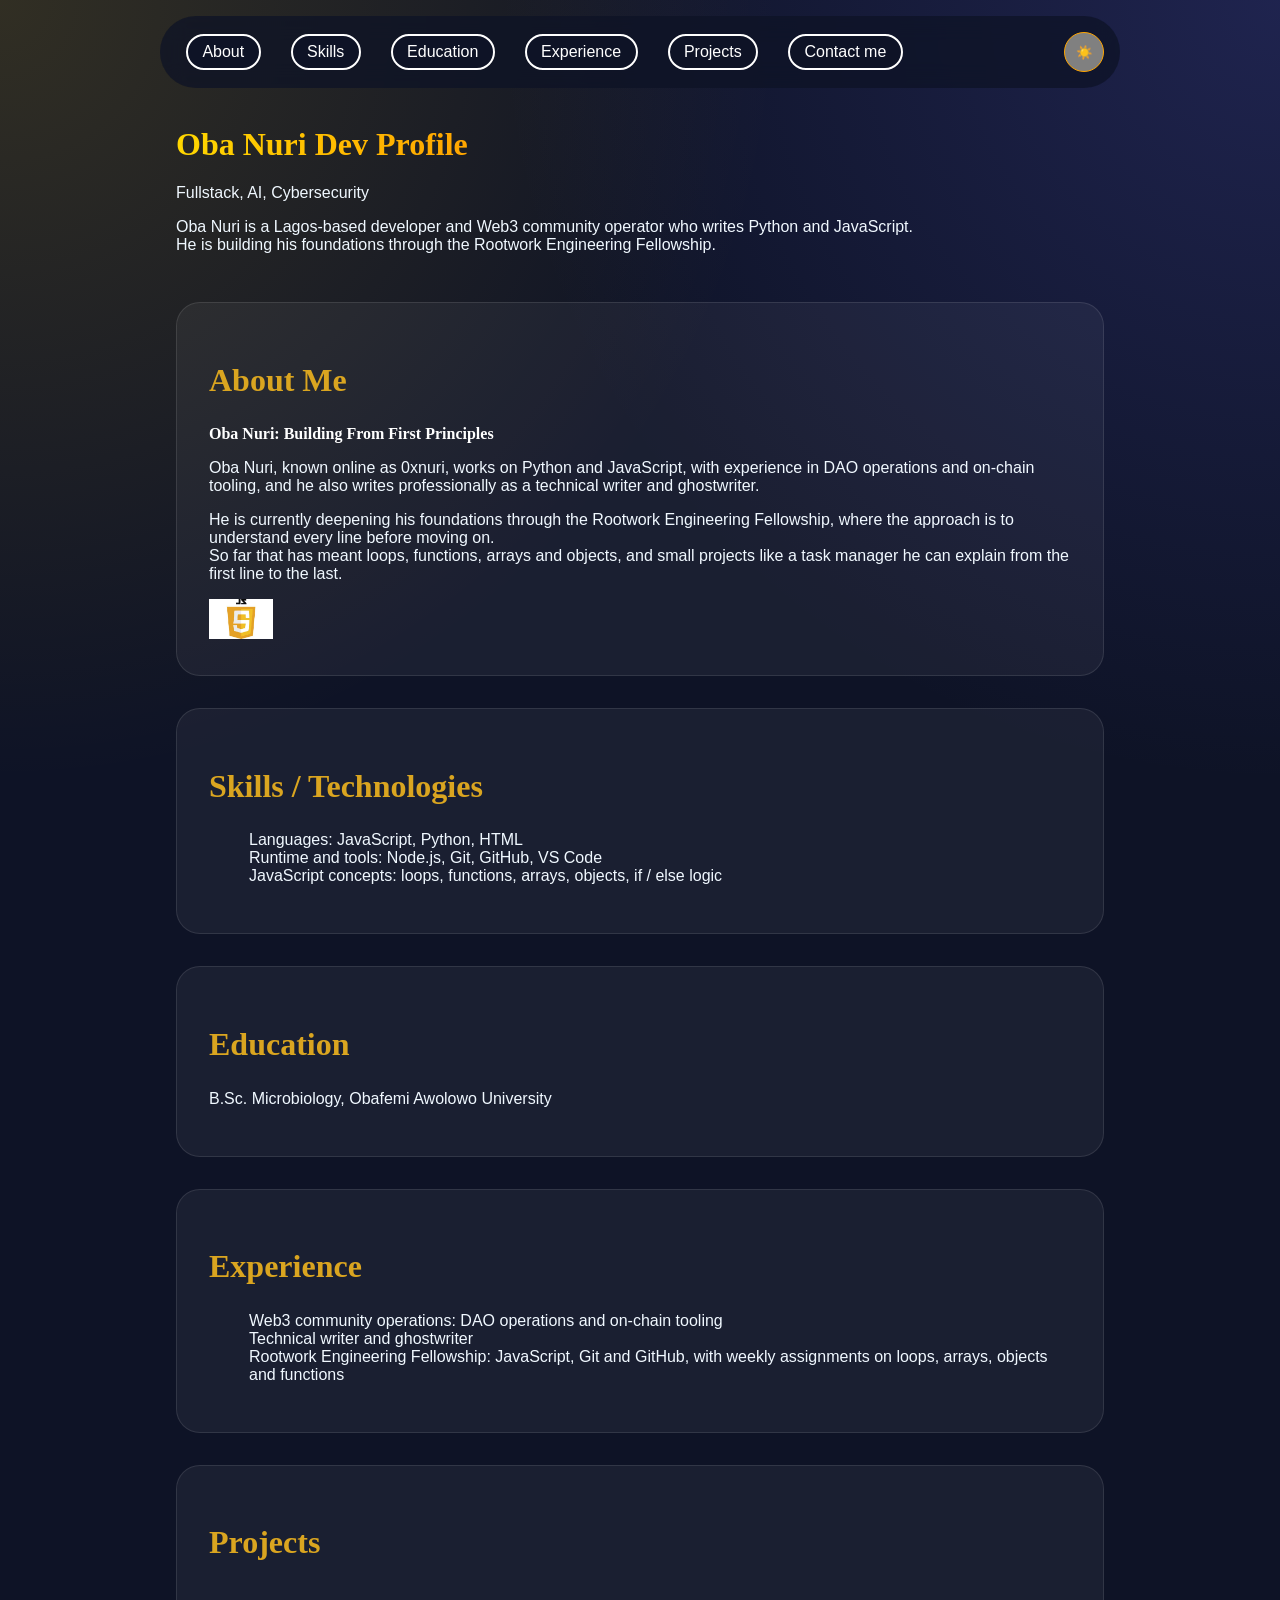
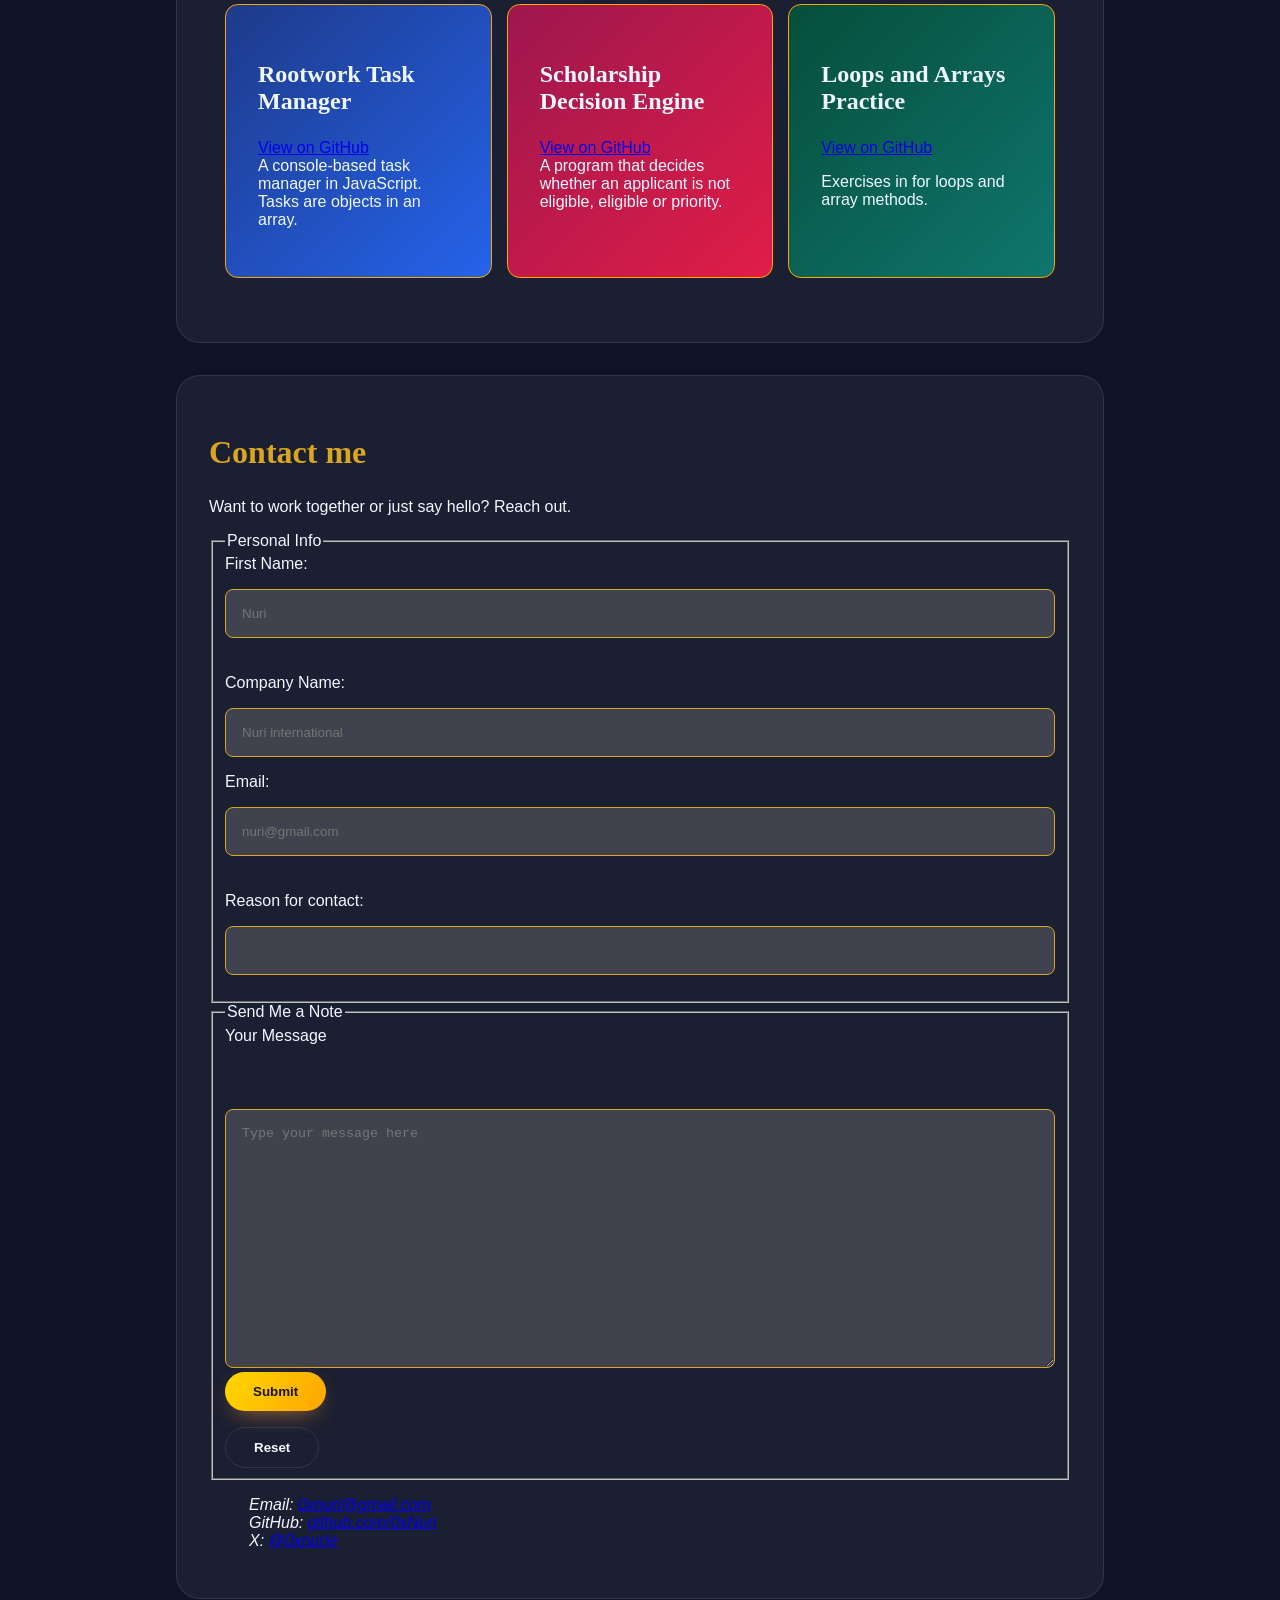
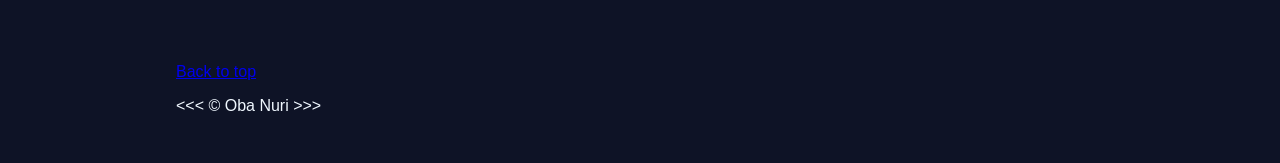
==== commit 7fa96ace: "css changes to dark and light mode" ====
--- a/index.html
+++ b/index.html
@@ -56,7 +56,7 @@
         </section>
        
 
-    <hr>
+    
     <section id="skills">
         <h2>
             Skills / Technologies
@@ -67,7 +67,7 @@
             <li>JavaScript concepts: loops, functions, arrays, objects, if / else logic</li>
         </ul>
     </section>
-    <hr>
+   
 
     <section id="education">
        <h2> Education </h2>
@@ -75,7 +75,6 @@
 <p >B.Sc. Microbiology, Obafemi Awolowo University </p>
     </section>
 
-    <hr>
 
 
 <section id="experience">
@@ -93,7 +92,7 @@
 </section>
 
 
-<hr>
+
 
     <section
      id="projects">
@@ -106,7 +105,7 @@
     </section>
 
 
-    <hr>
+    
  <section id="contact">
       <h2>Contact me</h2>
         <p>Want to work together or just say hello? Reach out.</p>
@@ -115,7 +114,7 @@
         <legend>Personal Info</legend>
     <div>
         <label for="firstName">First Name:</label>
-         <input type="text" name="firstName" id="firstName" placeholder="Nuri" autocomplete="given-name" aria-describedby="firstName-error>
+         <input type="text" name="firstName" id="firstName" placeholder="Nuri" autocomplete="given-name" aria-describedby="firstName-error">
          <p class="error-message" id="firstName-error" aria-live="polite"></p>
     </div>
     <p>
--- a/styles.css
+++ b/styles.css
@@ -1,57 +1,74 @@
-:root{
-    --background: black;
-    --text: aliceblue;
-    --d1: rgb(90, 168, 216);
-    --d2: lightsalmon;
-    --d3: rgb(12, 185, 185);
-    --accent: goldenrod;
-    --accent-2:white;
-    --accent-3: grey;
-    --colourtext: rgb(255, 255, 255);
-    --header: gold;
-    --main-spacing: 1rem;
-    --outline:orange;
-    --d4:red;
-    --padding-spacing: 2rem; 
-
-    }
+:root {
+  --background: #0e1326;
+  --text: aliceblue;
+  --accent: goldenrod;
+  --accent-2: white;
+  --accent-3: #808080;
+  --colourtext: rgb(255, 255, 255);
+  --header: gold;
+  --main-spacing: 1rem;
+  --outline: orange;
+  --d4: red;
+  --padding-spacing: 2rem;
+  --glow-gold: rgba(250, 204, 21, 0.15);
+  --glow-indigo: rgba(99, 102, 241, 0.2);
+  --card-1: linear-gradient(135deg, #1e3a8a, #2563eb);
+  --d2: linear-gradient(135deg, #9d174d, #e11d48);
+  --d3: linear-gradient(135deg, #064e3b, #0f766e);
+  --surface: rgba(255, 255, 255, 0.05);
+  --border: rgba(255, 255, 255, 0.1);
+  --input-bg: #808080;
+}
+
 body.light-theme {
-     --background: #f4f6f8;  
-     --text: #1a1a1a;         
-     --accent-2: #2d3748;     
-     --header: #8a6d00;
-     --accent: #9a6700;  
-     --accent-3: #4a5568; 
+  --background: #f4f6f8;
+  --text: #1a1a1a;
+  --accent-2: #2d3748;
+  --header: #8a6d00;
+  --accent: #9a6700;
+  --accent-3: #4a5568;
+  --surface: rgba(
+    255,
+    255,
+    255,
+    0.7
+  ); /* mostly-white cards on the off-white page */
+  --border: rgba(0, 0, 0, 0.08); /* faint dark edge */
 }
 header,
 nav,
 footer,
-main{
-    max-width: 60rem;
-  margin:0 auto;
+main {
+  max-width: 60rem;
+  margin: 0 auto;
   padding: var(--main-spacing);
-    }
-*{
-box-sizing: border-box;
-}
-#about img { 
-  height: 40px; width: auto;
- }
-h1{
-    color: var(--header);
-    font-family: 'Times New Roman', Times, serif;
-    }
-
-h2 {color: var(--accent);
-    font-size: 2rem;
-    font-family: 'Times New Roman', Times, serif
-    }
+}
+* {
+  box-sizing: border-box;
+}
+#about img {
+  height: 40px;
+  width: auto;
+}
+h1 {
+  font-family: "Times New Roman", Times, serif;
+  background: linear-gradient(90deg, var(--header), orange);
+  -webkit-background-clip: text;
+  background-clip: text;
+  color: transparent;
+  width: fit-content;
+}
+h2 {
+  color: var(--accent);
+  font-size: 2rem;
+  font-family: "Times New Roman", Times, serif;
+}
 
 h3 {
-    color: var(--accent-2);
-    font-size: 1rem;
-    font-family: 'Times New Roman', Times, serif;
-    }
+  color: var(--accent-2);
+  font-size: 1rem;
+  font-family: "Times New Roman", Times, serif;
+}
 
 .container h3 {
   font-size: 1.5rem;
@@ -59,101 +76,141 @@
 }
 
 body {
-    background-color: var(--background);
-    color: var(--text);
-    font-family: 'Segoe UI', Tahoma, Geneva, Verdana, sans-serif;
-    margin: 1rem;
-    }
-.d1 {background-color: var(--d1); 
-   border: 1px solid var(--outline);
-    border-radius: 0.8rem; padding: var(--padding-spacing);}
-.d2 {background-color: var(--d2); 
+  background-color: var(--background);
+  background-image:
+    radial-gradient(circle at top left, var(--glow-gold), transparent 50%),
+    radial-gradient(circle at top right, var(--glow-indigo), transparent 50%);
+  color: var(--text);
+  background-attachment: fixed;
+  font-family: "Segoe UI", Tahoma, Geneva, Verdana, sans-serif;
+  margin: 1rem;
+}
+.d1 {
+  background: var(--card-1);
   border: 1px solid var(--outline);
-    border-radius: 0.8rem; padding: var(--padding-spacing); }
-.d3 {background-color: var(--d3); 
-    border: 1px solid var(--outline);
-    border-radius: 0.8rem; padding: var(--padding-spacing);}
+  border-radius: 0.8rem;
+  padding: var(--padding-spacing);
+}
+.d2 {
+  background: var(--d2);
+  border: 1px solid var(--outline);
+  border-radius: 0.8rem;
+  padding: var(--padding-spacing);
+}
+.d3 {
+  background: var(--d3);
+  border: 1px solid var(--outline);
+  border-radius: 0.8rem;
+  padding: var(--padding-spacing);
+}
 
 section {
   margin-bottom: var(--padding-spacing);
+  background: var(--surface);
+  border-radius: 1.5rem;
+  border: 1px solid var(--border);
+  padding: var(--padding-spacing);
 }
 
 .container {
-    display: grid;
-    grid-template-columns: repeat(auto-fit, minmax(14rem, 1fr));
-    grid-gap: 8px 15px;
-    padding: 1rem;
- 
-   
-    justify-content: center;
-    align-content: center;
-    }
-
-.error-message{
+  display: grid;
+  grid-template-columns: repeat(auto-fit, minmax(14rem, 1fr));
+  grid-gap: 8px 15px;
+  padding: 1rem;
+
+  justify-content: center;
+  align-content: center;
+}
+
+.error-message {
   color: var(--d4);
   font-size: 0.85rem;
   margin-top: 0.25rem;
   min-height: 1rem;
 }
-.success-message{
- color: var(--accent);
- font-weight: bold;
- margin-top: 1rem;
-}
+.success-message {
+  color: var(--accent);
+  font-weight: bold;
+  margin-top: 1rem;
+}
+
+#nav-menu {
+  order: 1;
+  display: flex;
+  gap: 10px;
+  margin: 0;
+  padding: 0;
+}
+#theme-toggle {
+  order: 2;
+  margin-left: auto;
+  width: 2.5rem;
+  height: 2.5rem;
+  padding: 0;
+  background: rgba(white, white, white, 8%);
+  border: 1px solid rgba(white, white, white, 10%);
+  border-radius: 50%;
+}
+
 .nav-toggle {
   display: none;
 }
 @media (max-width: 600px) {
   body {
     margin: 0.5rem;
-     }
+  }
   #nav-menu {
     display: none;
-    }
-
-  #nav-menu.is-open{
+    order: 1;
+    border-radius: 1.5rem;
+  }
+
+  #nav-menu.is-open {
     display: flex;
     flex-direction: column;
     width: 100%;
-    }
-  .nav-toggle{
+  }
+  .nav-toggle {
     display: inline-flex;
     background: transparent;
     color: var(--text);
     border: 2px solid var(--accent-2);
     border-radius: 0.5rem;
-    padding: 0.4rem 0.8rem ; 
+    padding: 0.4rem 0.8rem;
   }
 
   main {
     padding: calc(var(--main-spacing) / 2);
-     }
+  }
 
   h1 {
     font-size: 1.75rem;
-    }
+  }
 
   h2 {
     font-size: 1.5rem;
-    }
+  }
 
   .d1,
   .d2,
   .d3 {
     padding: var(--main-spacing);
-    }
+  }
 
   nav ul {
     flex-direction: column;
-     }
-    }
+  }
+  nav {
+    border-radius: 1.5rem;
+  }
+}
 
 img {
   max-width: 100%;
   height: auto;
-    }
-
-    nav a {
+}
+
+nav a {
   color: var(--accent-2);
 }
 nav a:visited {
@@ -162,75 +219,112 @@
 
 a:hover,
 nav a:hover,
-button:hover{
-    color: var(--accent);
-    }
-
+button:hover {
+  color: var(--accent);
+  background: rgba(white, 8%);
+}
 
 a:focus-visible,
 button:focus-visible,
 textarea:focus-visible,
 input:focus-visible {
   outline: 3px solid var(--outline);
-    }
-
+}
 
 input,
-textarea{
-    color: var(--text);
-    background-color: rgba(128, 128, 128, 0.363);
-    border: 1px solid var(--accent);
-    padding: var(--main-spacing);
-    border-radius: 0.5rem;
-    box-sizing: border-box ;
-    width: 100%;
-    resize: vertical;
-    }
-
-label{
-    display: block;
-    margin-bottom: var(--main-spacing);
-    }
+textarea {
+  color: var(--text);
+  background-color: rgba(128, 128, 128, 0.363);
+  border: 1px solid var(--accent);
+  padding: var(--main-spacing);
+  border-radius: 0.5rem;
+  box-sizing: border-box;
+  width: 100%;
+  resize: vertical;}
+
+  input:-webkit-autofill,
+  input:-webkit-autofill:hover,
+  input:-webkit-autofill:focus,
+  textarea:-webkit-autofill {
+    box-shadow: 0 0 0 1000px var(--input-bg) inset;
+    -webkit-text-fill-color: var(--text);
+    caret-color: var(--text);
+  }
+
+
+label {
+  display: block;
+  margin-bottom: var(--main-spacing);
+}
 
 button {
-    background-color: var(--accent-3);
-    color: var(--background);
-     border: 1px solid var(--outline);
-    padding: var(--main-spacing);
-     border-radius: 0.5rem;
-     cursor:pointer;
-    }
+  background-color: var(--accent-3);
+  color: var(--background);
+  border: 1px solid var(--outline);
+  padding: var(--main-spacing);
+  border-radius: 0.5rem;
+  cursor: pointer;
+}
 
 ul {
-    list-style-type:none;
+  list-style-type: none;
+}
+
+button[type="submit"] {
+  background: linear-gradient(120deg, gold, orange);
+  color: #1a1407;
+  border: 0;
+  border-radius: 999px;
+  padding: 0.75rem 1.75rem;
+  font-weight: 600;
+  box-shadow: 0 8px 24px -10px rgba(251, 146, 60, 0.8);   /* soft orange glow underneath */
+  transition: transform 0.2s ease;
+}
+
+button[type="reset"] {
+  background: transparent;
+  color: var(--text);
+  border: 1px solid var(--border);
+  border-radius: 999px;
+  padding: 0.75rem 1.75rem;
+  font-weight: 600;
+  transition: transform 0.2s ease, border-color 0.2s ease;
+}
+
+button[type="submit"]:hover,
+button[type="reset"]:hover {
+  transform: translateY(-2px);
+}
+
+button[type="reset"]:hover {
+  border-color: var(--accent);
 }
 
 nav a {
   text-decoration: none;
 }
-
-nav{
-    .flexbox-container{
-        display: flex;
-        flex-wrap: wrap;
-        gap:calc(var(--padding-spacing)/2);
-        align-content: flex-start;
-        justify-content: flex-start;
-        margin: 0;
-        padding: 0;
-    }
-    .flexbox-item-1,
-    .flexbox-item-2,
-    .flexbox-item-3,
-    .flexbox-item-4,
-    .flexbox-item-5,
-    .flexbox-item-6{
-        display: inline-block;
-        width: auto;
-        margin: 10px;
-        border: 2px solid var(--accent-2);
-        background-color: var(--background);
-       padding: 0.5rem 1rem;
-         border-radius: 0.5rem;
-        }
-}
+nav {
+  position: sticky;
+  top: 0;
+  z-index: 10;
+  background: rgba(14, 19, 38, 0.75);
+  top: 0.75rem;
+  border-radius: 999px;
+  -webkit-backdrop-filter: blur(12px);
+  backdrop-filter: blur(12px);
+  padding: 0.5rem 1rem;
+  display: flex;
+  align-items: center;
+  gap: 0.5rem;
+}
+
+#nav-menu a {
+  display: block;
+  width: auto;
+  margin: 10px;
+  border: 2px solid var(--accent-2);
+  background-color: var(--background);
+  padding: 0.45rem 0.9rem;
+  border-radius: 999px;
+  text-decoration: none;
+}
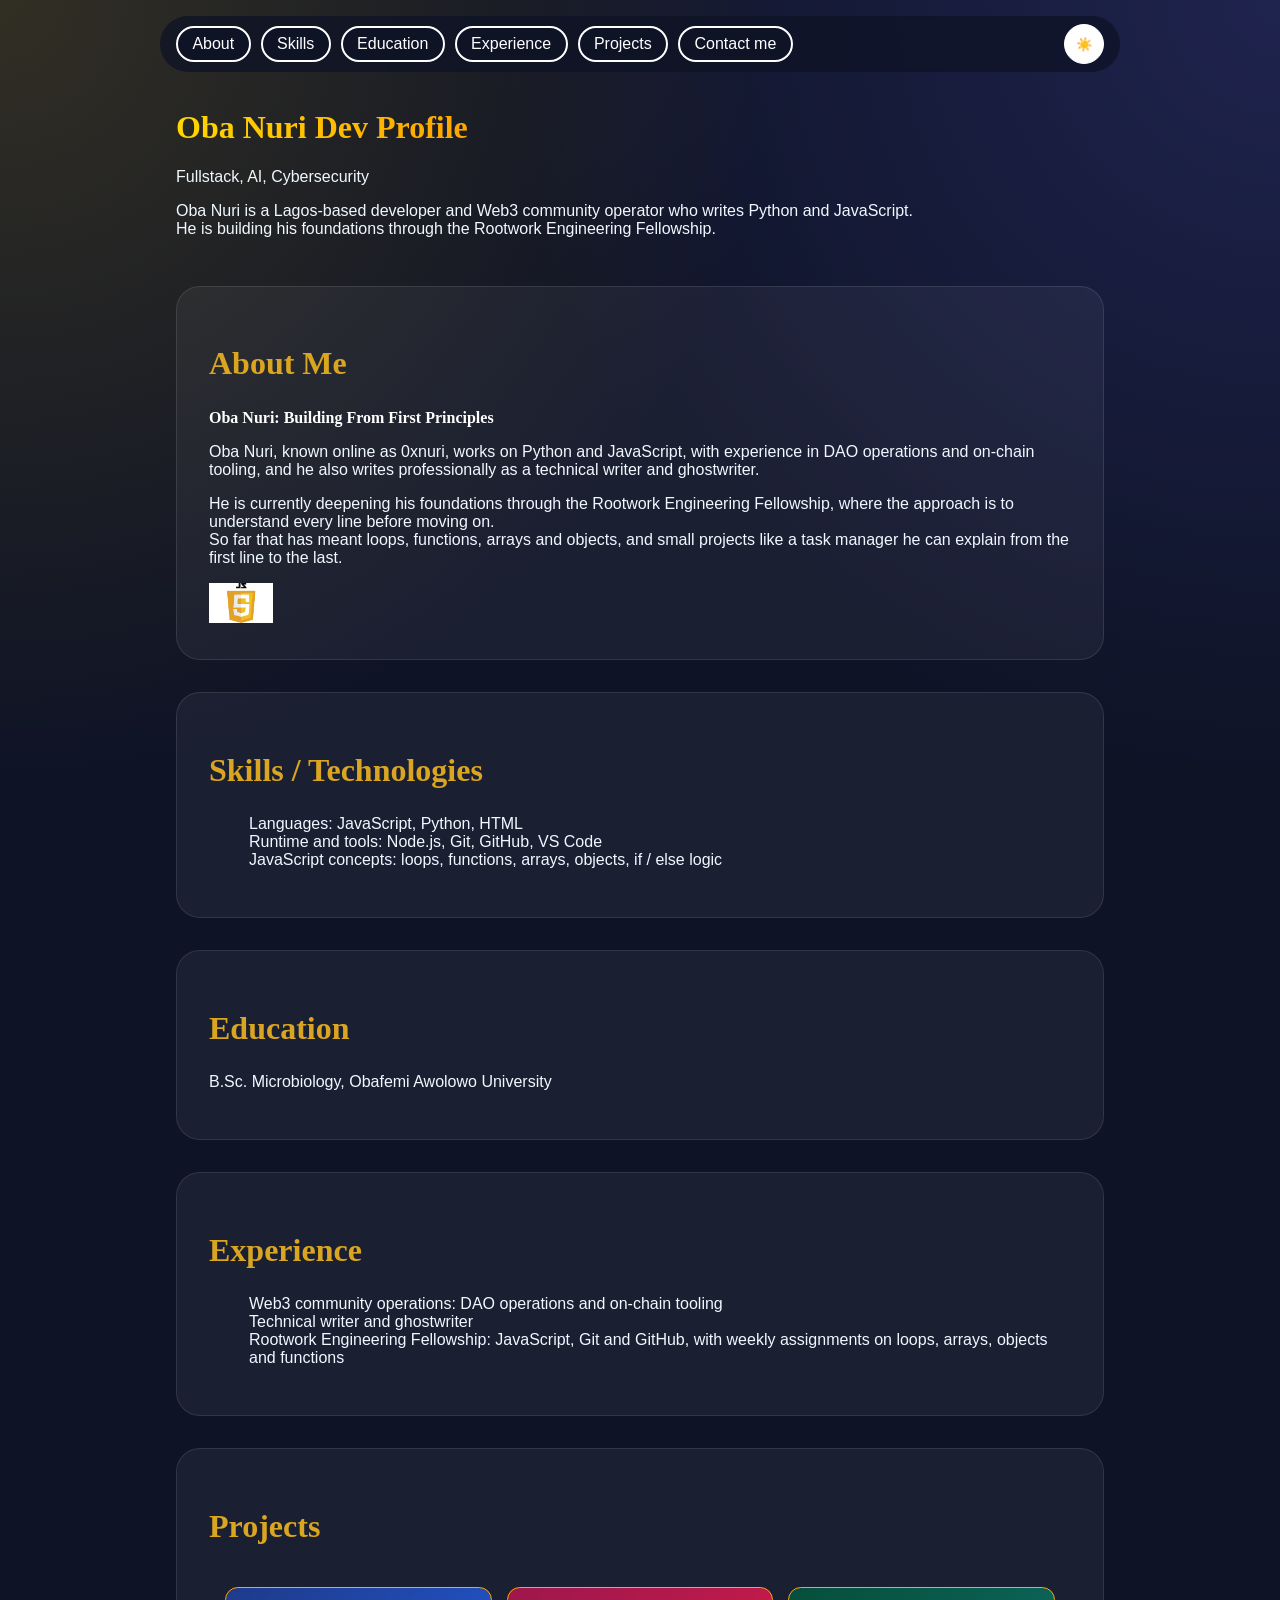
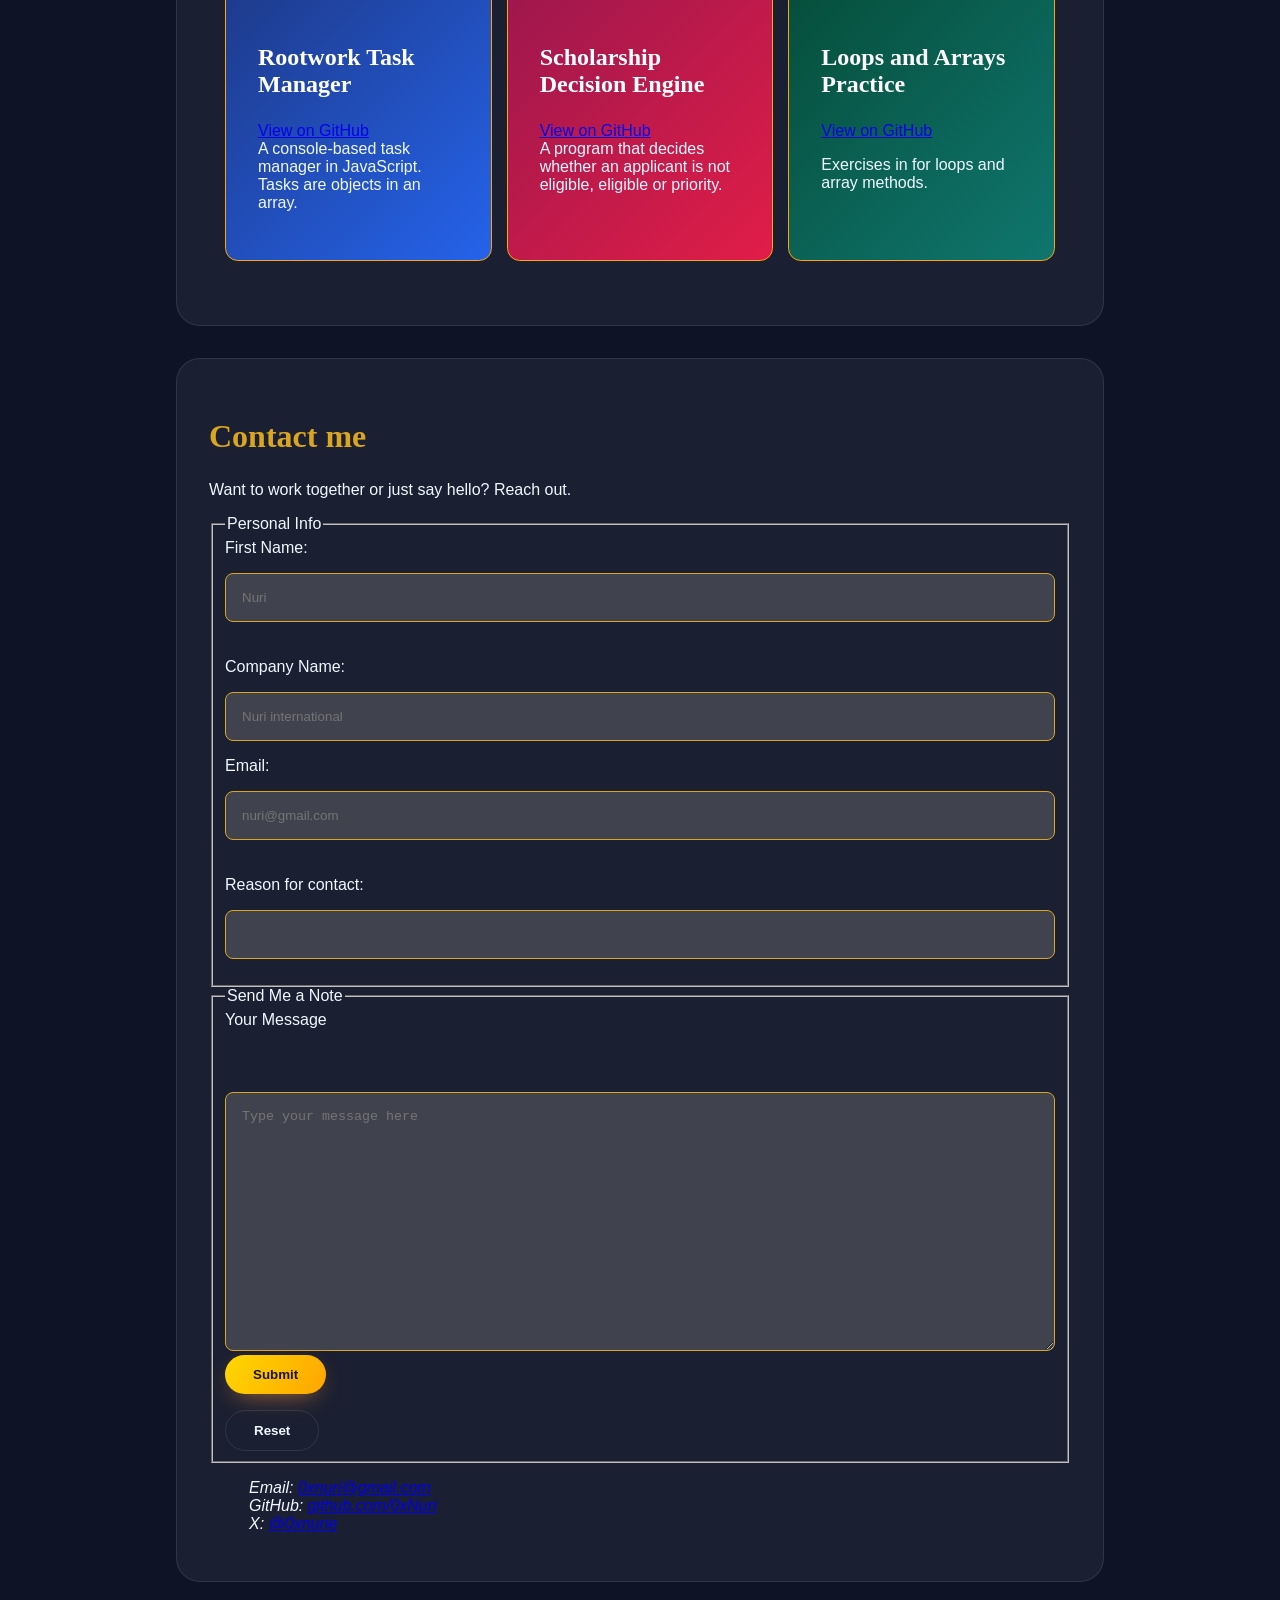
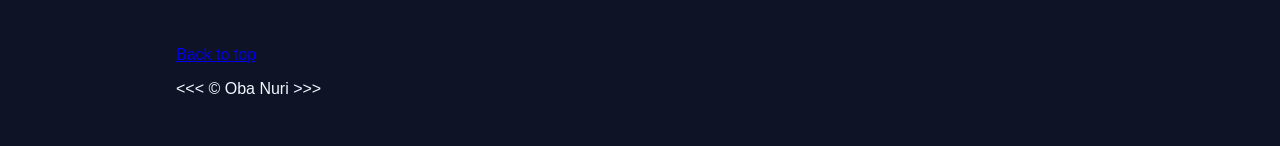
==== commit 08f3cd33: "fixed corrections" ====
--- a/index.html
+++ b/index.html
@@ -1,176 +1,258 @@
-<!DOCTYPE html>
+<!doctype html>
 
 <html lang="en">
-
-    <head>
-        <title>Oba Nuri</title>
-        <meta name="viewport" content="width=device-width, initial-scale=1">
-        
-        <meta charset="UTF-8">
-        
-        <meta name="author" content="oba nuri">
-        
-        <meta name="description" content="Developer profile for a Fullstack developer">
-        
-        <link rel="icon" href="html1.png" type="image/png">
-        <link rel="preconnect" href="https://fonts.googleapis.com">
-<link rel="preconnect" href="https://fonts.gstatic.com" crossorigin>
-<link href="https://fonts.googleapis.com/css2?family=Inter:wght@400;500;600&family=Space+Grotesk:wght@500;700&display=swap" rel="stylesheet">
-        <link rel="stylesheet" href="styles.css">
-        <script defer src="script.js"></script>
-
-    </head>
-     
-    <body>
-           <nav>
-            <button class="nav-toggle" aria-expanded="false" aria-controls="nav-menu" aria-label="toggle navigation menu">☰</button>
-              <button type="button" id="theme-toggle" aria-label="toggle light or dark theme"><span class="theme-icon">☀️</span></button>        
-            <ul id="nav-menu" class="flexbox-container">
-            <li><a href="#about" class="flexbox-item-1"> About </a></li>
-            <li><a href="#skills" class="flexbox-item-2"> Skills </a></li>
-            <li><a href="#education" class="flexbox-item-4"> Education </a></li>
-            <li><a href="#experience" class="flexbox-item-3"> Experience </a></li>
-            <li><a href="#projects" class="flexbox-item-5"> Projects </a></li>
-            <li><a href="#contact" class="flexbox-item-6">Contact me</a></li>
+  <head>
+    <title>Oba Nuri</title>
+    <meta name="viewport" content="width=device-width, initial-scale=1" />
+
+    <meta charset="UTF-8" />
+
+    <meta name="author" content="oba nuri" />
+
+    <meta
+      name="description"
+      content="Developer profile for a Fullstack developer"
+    />
+
+    <link rel="icon" href="html1.png" type="image/png" />
+    <link rel="preconnect" href="https://fonts.googleapis.com" />
+    <link rel="preconnect" href="https://fonts.gstatic.com" crossorigin />
+    <link
+      href="https://fonts.googleapis.com/css2?family=Inter:wght@400;500;600&family=Space+Grotesk:wght@500;700&display=swap"
+      rel="stylesheet"
+    />
+    <link rel="stylesheet" href="styles.css" />
+    <script defer src="script.js"></script>
+  </head>
+
+  <body>
+    <nav>
+      <button
+        class="nav-toggle"
+        aria-expanded="false"
+        aria-controls="nav-menu"
+        aria-label="toggle navigation menu"
+      >
+        ☰
+      </button>
+      <button
+        type="button"
+        id="theme-toggle"
+        aria-label="toggle light or dark theme"
+      >
+        <span class="theme-icon">☀️</span>
+      </button>
+      <ul id="nav-menu">
+        <li><a href="#about"> About </a></li>
+        <li><a href="#skills"> Skills </a></li>
+        <li><a href="#education"> Education </a></li>
+        <li><a href="#experience"> Experience </a></li>
+        <li><a href="#projects"> Projects </a></li>
+        <li><a href="#contact">Contact me</a></li>
+      </ul>
+    </nav>
+
+    <header>
+      <h1>Oba Nuri Dev Profile</h1>
+      <p>Fullstack, AI, Cybersecurity</p>
+      <p>
+        Oba Nuri is a Lagos-based developer and Web3 community operator who
+        writes Python and JavaScript.<br />
+        He is building his foundations through the Rootwork Engineering
+        Fellowship.
+      </p>
+    </header>
+    <main>
+      <section id="about">
+        <h2>About Me</h2>
+        <h3>Oba Nuri: Building From First Principles</h3>
+        <p>
+          Oba Nuri, known online as 0xnuri, works on Python and JavaScript, with
+          experience in DAO operations and on-chain tooling, and he also writes
+          professionally as a technical writer and ghostwriter.
+        </p>
+        <p>
+          He is currently deepening his foundations through the Rootwork
+          Engineering Fellowship, where the approach is to understand every line
+          before moving on. <br />
+          So far that has meant loops, functions, arrays and objects, and small
+          projects like a task manager he can explain from the first line to the
+          last.
+        </p>
+        <img src="html2.jpeg" alt="JavaScript logo" />
+      </section>
+
+      <section id="skills">
+        <h2>Skills / Technologies</h2>
+        <ul>
+          <li>Languages: JavaScript, Python, HTML</li>
+          <li>Runtime and tools: Node.js, Git, GitHub, VS Code</li>
+          <li>
+            JavaScript concepts: loops, functions, arrays, objects, if / else
+            logic
+          </li>
         </ul>
-        </nav>
-
-        <header>
-          <h1> Oba Nuri Dev Profile </h1>
-          <p> Fullstack, AI, Cybersecurity</p>
+      </section>
+
+      <section id="education">
+        <h2>Education</h2>
+
+        <p>B.Sc. Microbiology, Obafemi Awolowo University</p>
+      </section>
+
+      <section id="experience">
+        <h2>Experience</h2>
+
+        <ul>
+          <li>
+            Web3 community operations: DAO operations and on-chain tooling
+          </li>
+          <li>Technical writer and ghostwriter</li>
+          <li>
+            Rootwork Engineering Fellowship: JavaScript, Git and GitHub, with
+            weekly assignments on loops, arrays, objects and functions
+          </li>
+        </ul>
+      </section>
+
+      <section id="projects">
+        <h2>Projects</h2>
+        <ul class="container">
+          <li class="d1 colourtext">
+            <article>
+              <h3>Rootwork Task Manager</h3>
+              <p>
+                <a href="https://github.com/0xNuri/rootwork-week-01/pull/5"
+                  >View on GitHub</a
+                >
+                <br />
+                A console-based task manager in JavaScript. Tasks are objects in
+                an array.
+              </p>
+            </article>
+          </li>
+          <li class="d2">
+            <article>
+              <h3>Scholarship Decision Engine</h3>
+              <p>
+                <a href="https://github.com/0xNuri/rootwork-week-01/pull/2"
+                  >View on GitHub</a
+                ><br />A program that decides whether an applicant is not
+                eligible, eligible or priority.
+              </p>
+            </article>
+          </li>
+          <li class="d3">
+            <article>
+              <h3>Loops and Arrays Practice</h3>
+              <a href="https://github.com/0xNuri/rootwork-week-01/pull/4"
+                >View on GitHub</a
+              ><br />
+              <p>Exercises in for loops and array methods.</p>
+            </article>
+          </li>
+        </ul>
+      </section>
+
+      <section id="contact">
+        <h2>Contact me</h2>
+        <p>Want to work together or just say hello? Reach out.</p>
+        <form action="#" method="get" novalidate>
+          <fieldset>
+            <legend>Personal Info</legend>
+            <div>
+              <label for="firstName">First Name:</label>
+              <input
+                type="text"
+                name="firstName"
+                id="firstName"
+                placeholder="Nuri"
+                autocomplete="given-name"
+                aria-describedby="firstName-error"
+                required
+              />
+              <p
+                class="error-message"
+                id="firstName-error"
+                aria-live="polite"
+              ></p>
+            </div>
             <p>
-            Oba Nuri  is a Lagos-based developer and Web3 community operator who writes Python and JavaScript.<br> 
-            He is building his foundations through the Rootwork Engineering Fellowship.
-        </p>
-    </header>
-<main>
-    <section id="about">
-            <h2>About Me </h2>
-            <h3>Oba Nuri: Building From First Principles </h3>
+              <label for="companyName">Company Name:</label>
+              <input
+                type="text"
+                name="companyName"
+                id="companyName"
+                placeholder="Nuri international"
+                autocomplete="additional-name"
+              />
+            </p>
+
+            <div>
+              <label for="email">Email:</label>
+              <input
+                type="email"
+                name="email"
+                id="email"
+                placeholder="nuri@gmail.com"
+                autocomplete="email"
+                required
+                aria-describedby="email-error">
+              <p class="error-message" id="email-error" aria-live="polite"></p>
+            </div>
             <p>
-                Oba Nuri, known online as 0xnuri, works on Python and JavaScript, with experience in DAO operations and on-chain tooling, and he also writes professionally as a technical writer and ghostwriter.
+              <label for="subject">Reason for contact:</label>
+              <input
+                type="text"
+                name="subject"
+                id="subject"
+                autocomplete="on"
+              />
             </p>
-            <p> He is currently deepening his foundations through the Rootwork Engineering Fellowship, where the approach is to understand every line before moving on. <br> So far that has meant loops, functions, arrays and objects, and small projects like a task manager he can explain from the first line to the last.
-            </p>
-             <img src="html2.jpeg" alt="JavaScript logo">
-        </section>
-       
-
-    
-    <section id="skills">
-        <h2>
-            Skills / Technologies
-        </h2>
-        <ul>
-            <li>Languages: JavaScript, Python, HTML</li>
-            <li>Runtime and tools: Node.js, Git, GitHub, VS Code</li>
-            <li>JavaScript concepts: loops, functions, arrays, objects, if / else logic</li>
-        </ul>
-    </section>
-   
-
-    <section id="education">
-       <h2> Education </h2>
-
-<p >B.Sc. Microbiology, Obafemi Awolowo University </p>
-    </section>
-
-
-
-<section id="experience">
-<h2>Experience</h2>
-  
-
-<ul>
-<li>Web3 community operations: DAO operations and on-chain tooling</li>
-<li>Technical writer and ghostwriter</li>
-<li>Rootwork Engineering Fellowship: JavaScript, Git and GitHub, with weekly assignments on loops, arrays, objects and functions</li>
-</ul>
-
-    
-
-</section>
-
-
-
-
-    <section
-     id="projects">
-       <h2> Projects </h2>
-             <ul class="container">
-<li class="d1 colourtext"><article><h3>Rootwork Task Manager</h3> <p><a href="https://github.com/0xNuri/rootwork-week-01/pull/5">View on GitHub</a> <br> A console-based task manager in JavaScript. Tasks are objects in an array.</p> </article> </li>
-<li  class="d2"> <article><h3> Scholarship Decision Engine</h3> <p><a href="https://github.com/0xNuri/rootwork-week-01/pull/2">View on GitHub</a><br>A program that decides whether an applicant is not eligible, eligible or priority.</p> </article> </li>
-<li class="d3"> <article ><h3> Loops and Arrays Practice</h3> <a href="https://github.com/0xNuri/rootwork-week-01/pull/4">View on GitHub</a><br><p>Exercises in for loops and array methods.</p> </article> </li>
-             </ul>
-    </section>
-
-
-    
- <section id="contact">
-      <h2>Contact me</h2>
-        <p>Want to work together or just say hello? Reach out.</p>
-            <form action="#" method="get" novalidate>
-    <fieldset>
-        <legend>Personal Info</legend>
-    <div>
-        <label for="firstName">First Name:</label>
-         <input type="text" name="firstName" id="firstName" placeholder="Nuri" autocomplete="given-name" aria-describedby="firstName-error">
-         <p class="error-message" id="firstName-error" aria-live="polite"></p>
-    </div>
-    <p>
-        <label for="companyName">Company Name:</label>
-        <input type="text" name="companyName" id="companyName" placeholder="Nuri international" autocomplete="additional-name" aria-describedby="email-error">
-        
-    </p>
-    
-    <div>
-        <label for="email">Email:</label>
-        <input type="email" name="email" id="email" placeholder="nuri@gmail.com" autocomplete="email" required>
-         <p class="error-message" id="email-error" aria-live="polite"></p>
-
-    </div>    
-    <p>
-        <label for="subject">Reason for contact:</label>
-        <input type="text" name="subject" id="subject" autocomplete="on" >
-    </p>
-    </fieldset>
-
-    <fieldset>
-       <legend>Send Me a Note</legend>
-       <label for="message" aria-describedby="message-error">Your Message</label>
-       <p class="error-message" id="message-error" aria-live="polite"></p>
-
-       <br>
-       <textarea name="message" id="message" cols="20" rows="15" placeholder="Type your message here"></textarea>
-         
-    <br>
-    <button type="submit">Submit</button>
-    <p id="form-success" class="success-message" aria-live="polite"></p>
-    <button type="reset">Reset</button>
-    </fieldset>
-  </form>
-
-<address>
-    <ul>
-    <li> Email: <a href="mailto:0xnuri@gmail.com">0xnuri@gmail.com</a></li>
-    <li> GitHub: <a href="https://github.com/0xNuri">github.com/0xNuri</a></li>
-    <li> X: <a href="https://x.com/0xnurie">@0xnurie</a></li>
-  </ul>
-</address>
- 
- </section>
-</main>
-
-<footer>
-    <a href="#">Back to top </a>
-    <p>
-     &lt;&lt;&lt; &copy; Oba Nuri &gt;&gt;&gt; 
-    </p>
-</footer>
-
-    </body>
-
-
-
-
-</html>+          </fieldset>
+
+          <fieldset>
+            <legend>Send Me a Note</legend>
+            <label for="message" 
+              >Your Message</label
+            >
+            <p class="error-message" id="message-error" aria-live="polite"></p>
+
+            <br />
+            <textarea
+              name="message"
+              id="message"
+              cols="20"
+              rows="15"
+              placeholder="Type your message here"
+              aria-describedby="message-error"
+              required
+            ></textarea>
+
+            <br />
+            <button type="submit">Submit</button>
+            <p id="form-success" class="success-message" aria-live="polite"></p>
+            <button type="reset">Reset</button>
+          </fieldset>
+        </form>
+
+        <address>
+          <ul>
+            <li>
+              Email: <a href="mailto:0xnuri@gmail.com">0xnuri@gmail.com</a>
+            </li>
+            <li>
+              GitHub: <a href="https://github.com/0xNuri">github.com/0xNuri</a>
+            </li>
+            <li>X: <a href="https://x.com/0xnurie">@0xnurie</a></li>
+          </ul>
+        </address>
+      </section>
+    </main>
+
+    <footer>
+      <a href="#">Back to top </a>
+      <p>&lt;&lt;&lt; &copy; Oba Nuri &gt;&gt;&gt;</p>
+    </footer>
+  </body>
+</html>
--- a/styles.css
+++ b/styles.css
@@ -18,6 +18,7 @@
   --surface: rgba(255, 255, 255, 0.05);
   --border: rgba(255, 255, 255, 0.1);
   --input-bg: #808080;
+  --card-text: white;
 }
 
 body.light-theme {
@@ -32,8 +33,8 @@
     255,
     255,
     0.7
-  ); /* mostly-white cards on the off-white page */
-  --border: rgba(0, 0, 0, 0.08); /* faint dark edge */
+  ); 
+  --border: rgba(0, 0, 0, 0.08); 
 }
 header,
 nav,
@@ -147,62 +148,13 @@
   width: 2.5rem;
   height: 2.5rem;
   padding: 0;
-  background: rgba(white, white, white, 8%);
-  border: 1px solid rgba(white, white, white, 10%);
+  background: rgb(255, 255, 255);
+  border: 1px solid rgb(255, 255, 255);
   border-radius: 50%;
 }
 
 .nav-toggle {
   display: none;
-}
-@media (max-width: 600px) {
-  body {
-    margin: 0.5rem;
-  }
-  #nav-menu {
-    display: none;
-    order: 1;
-    border-radius: 1.5rem;
-  }
-
-  #nav-menu.is-open {
-    display: flex;
-    flex-direction: column;
-    width: 100%;
-  }
-  .nav-toggle {
-    display: inline-flex;
-    background: transparent;
-    color: var(--text);
-    border: 2px solid var(--accent-2);
-    border-radius: 0.5rem;
-    padding: 0.4rem 0.8rem;
-  }
-
-  main {
-    padding: calc(var(--main-spacing) / 2);
-  }
-
-  h1 {
-    font-size: 1.75rem;
-  }
-
-  h2 {
-    font-size: 1.5rem;
-  }
-
-  .d1,
-  .d2,
-  .d3 {
-    padding: var(--main-spacing);
-  }
-
-  nav ul {
-    flex-direction: column;
-  }
-  nav {
-    border-radius: 1.5rem;
-  }
 }
 
 img {
@@ -221,7 +173,7 @@
 nav a:hover,
 button:hover {
   color: var(--accent);
-  background: rgba(white, 8%);
+  background: rgb(255, 255, 255);
 }
 
 a:focus-visible,
@@ -321,10 +273,64 @@
 #nav-menu a {
   display: block;
   width: auto;
-  margin: 10px;
   border: 2px solid var(--accent-2);
   background-color: var(--background);
   padding: 0.45rem 0.9rem;
   border-radius: 999px;
   text-decoration: none;
 }
+
+@media (max-width: 769px) {
+  body {
+    margin: 0.5rem;
+  }
+  nav{
+    position: relative;
+    flex-wrap: wrap;
+  }
+  #nav-menu {
+    display: none;
+    order: 1;
+    border-radius: 1.5rem;
+    flex-basis: 100%;
+  }
+
+  #nav-menu.is-open {
+    display: flex;
+    flex-direction: column;
+    width: 100%;
+  }
+  .nav-toggle {
+    display: inline-flex;
+    background: transparent;
+    color: var(--text);
+    border: 2px solid var(--accent-2);
+    border-radius: 0.5rem;
+    padding: 0.4rem 0.8rem;
+  }
+
+  main {
+    padding: calc(var(--main-spacing) / 2);
+  }
+
+  h1 {
+    font-size: 1.75rem;
+  }
+
+  h2 {
+    font-size: 1.5rem;
+  }
+
+  .d1,
+  .d2,
+  .d3 {
+    padding: var(--main-spacing);
+  }
+
+  nav ul {
+    flex-direction: column;
+  }
+  nav {
+    border-radius: 1.5rem;
+  }
+}
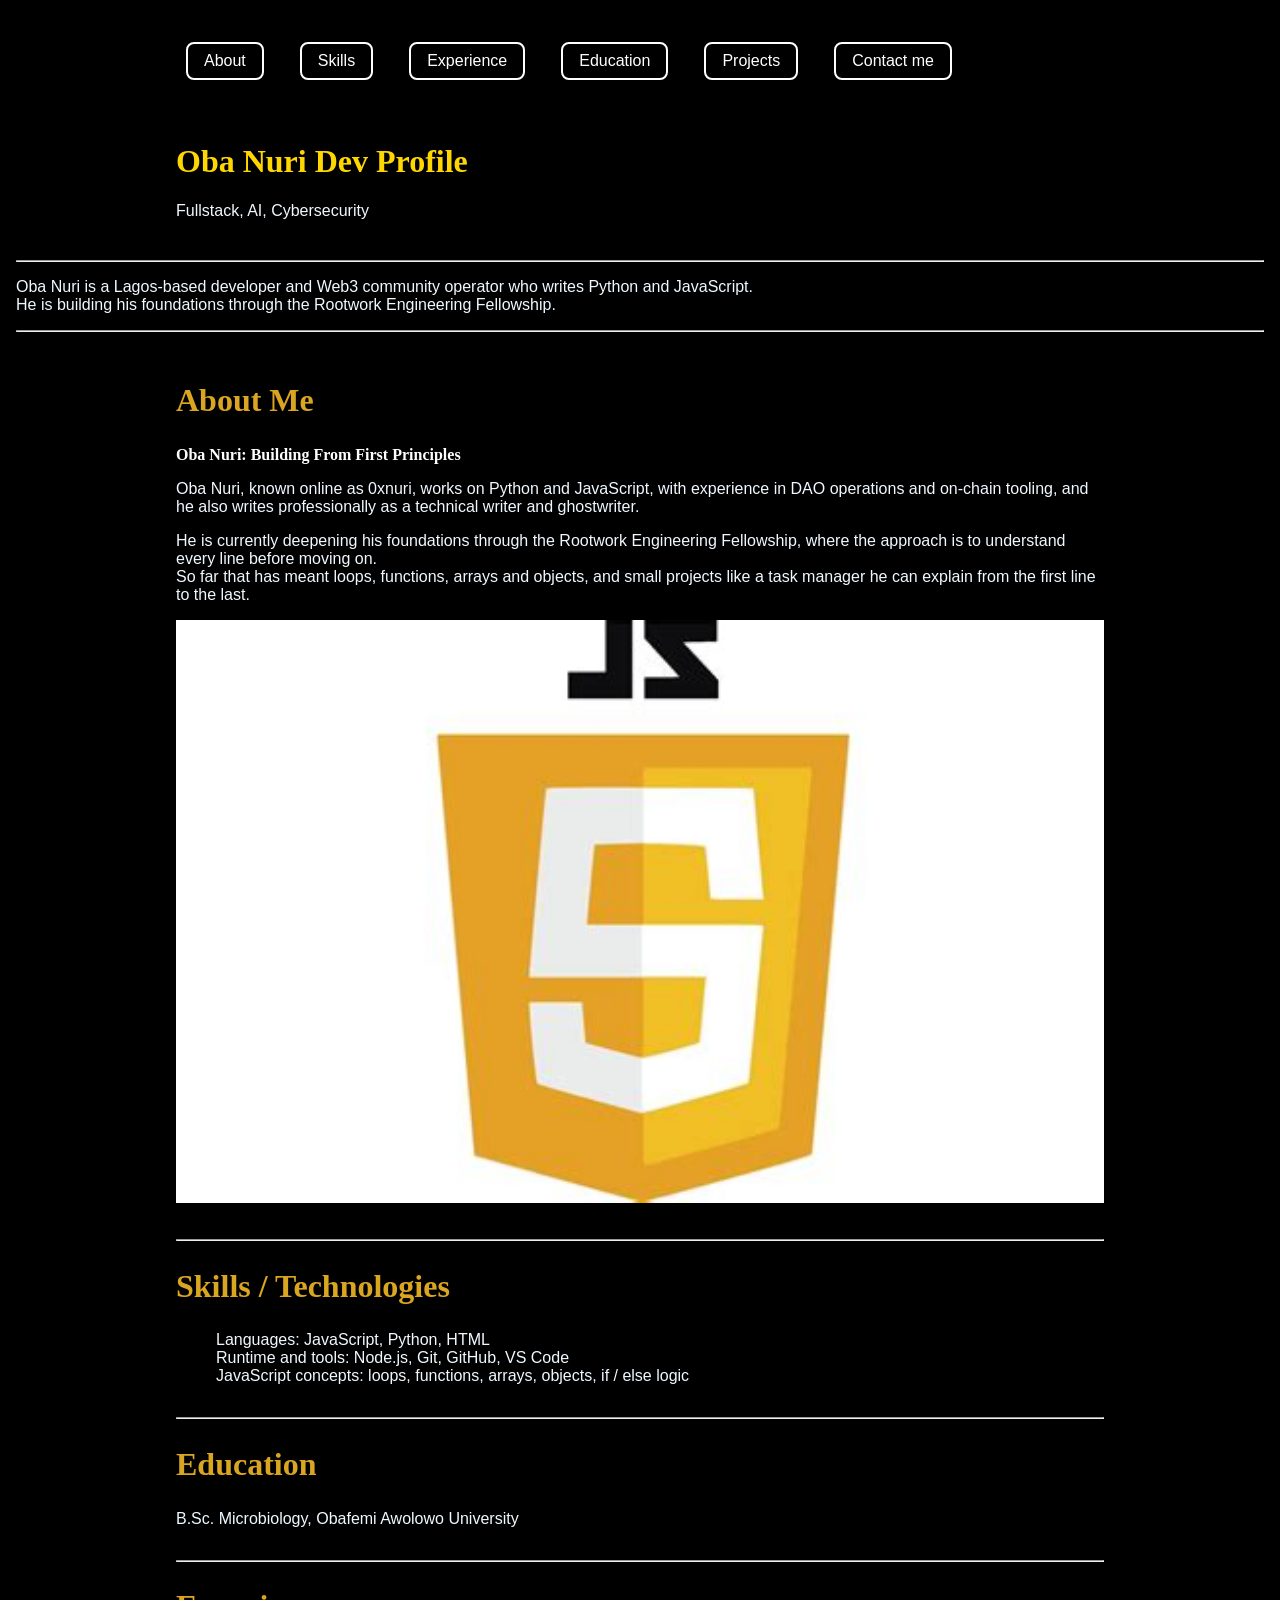
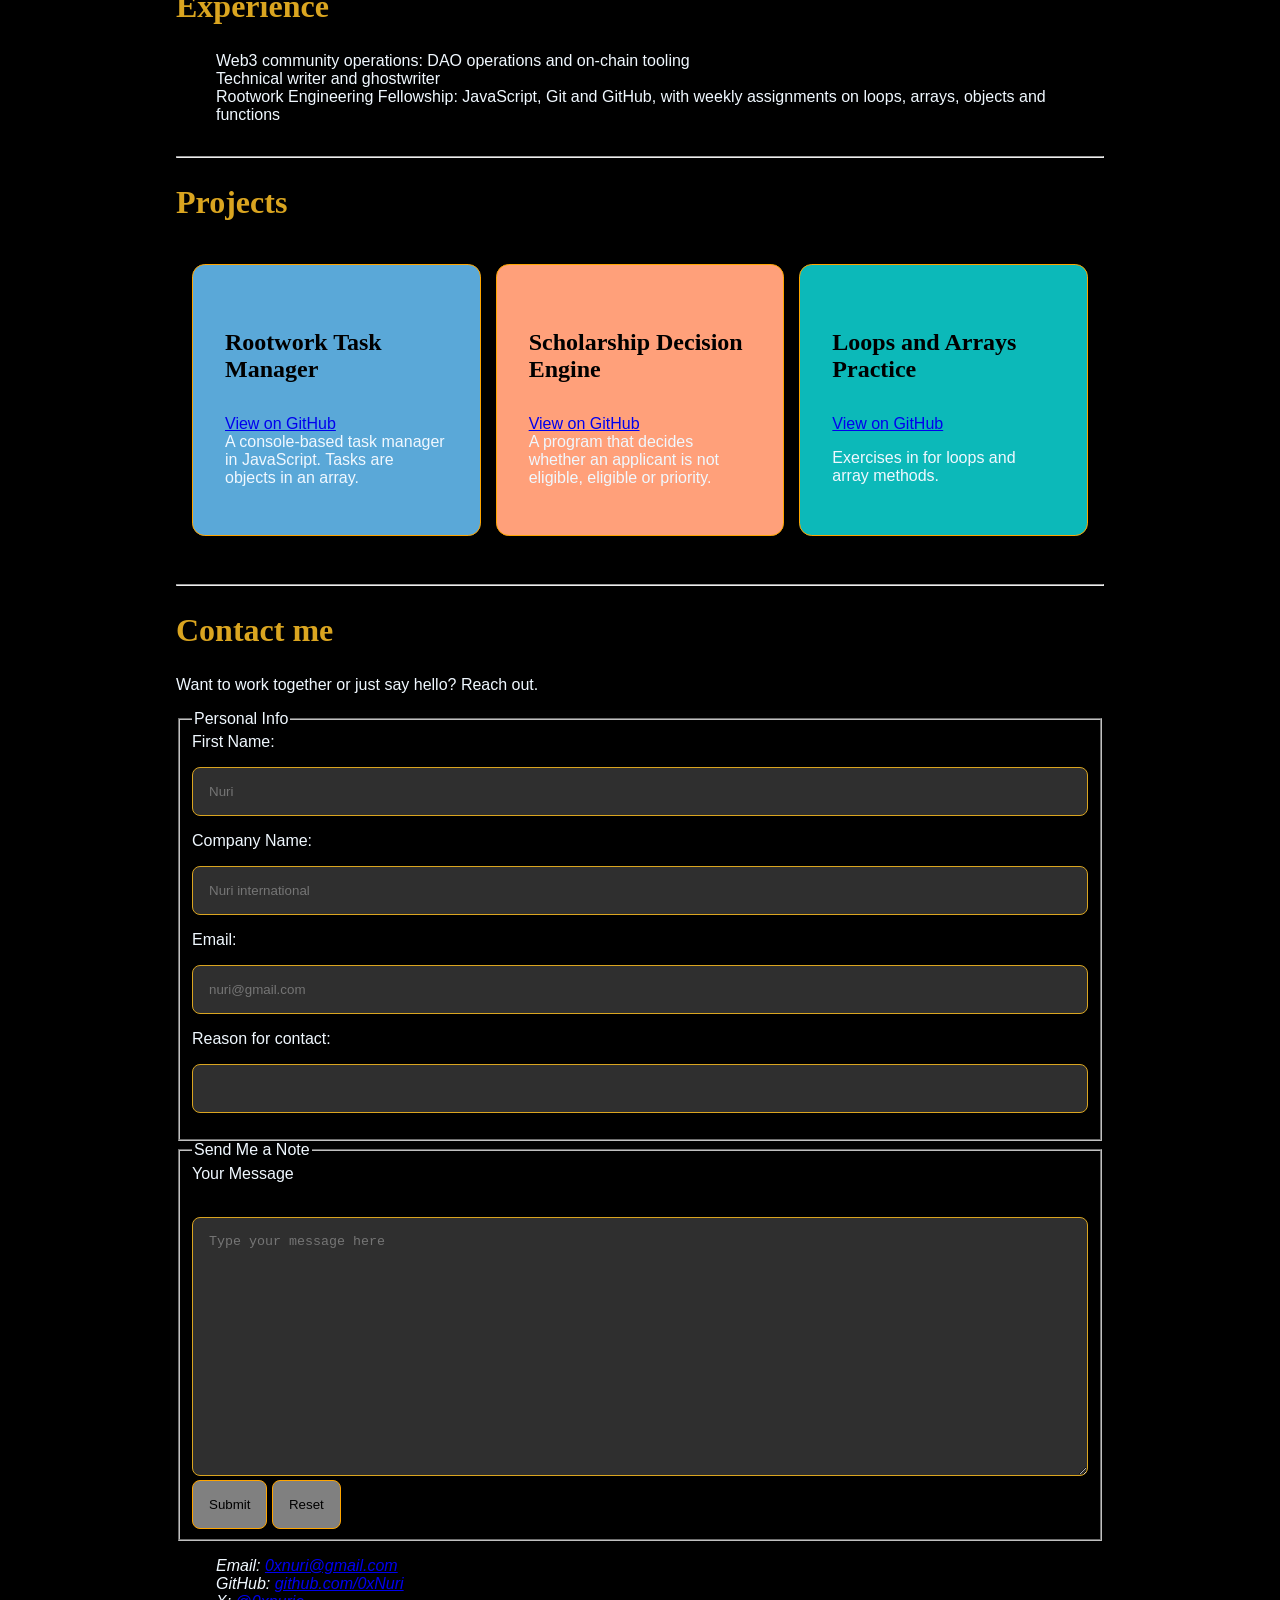
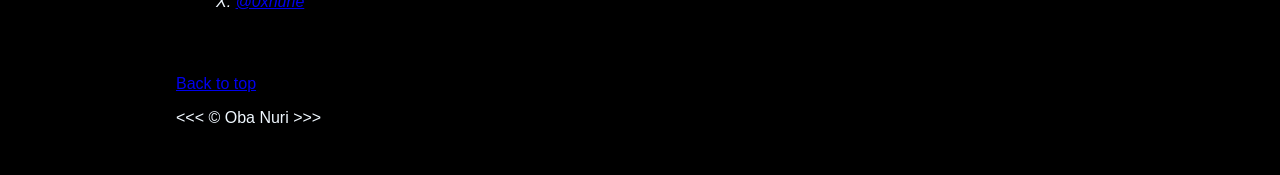
==== commit 03cb50af: "Merge c83179be714df36c5714434b17424815f085f248 into 4084aadf7a6ca24a835820aeb667045b62416488" ====
--- a/index.html
+++ b/index.html
@@ -1,258 +1,165 @@
-<!doctype html>
+<!DOCTYPE html>
 
 <html lang="en">
-  <head>
-    <title>Oba Nuri</title>
-    <meta name="viewport" content="width=device-width, initial-scale=1" />
 
-    <meta charset="UTF-8" />
+    <head>
+        <title>Oba Nuri</title>
+        <meta name="viewport" content="width=device-width, initial-scale=1">
+        
+        <meta charset="UTF-8">
+        
+        <meta name="author" content="oba nuri">
+        
+        <meta name="description" content="Developer profile for a Fullstack developer">
+        
+        <link rel="icon" href="html1.png" type="image/png">
+        <link rel="stylesheet" href="styles.css">
 
-    <meta name="author" content="oba nuri" />
+    </head>
+     
+    <body>
+           <nav>
+            <ul class="flexbox-container">
+            <li><a href="#about" class="flexbox-item-1"> About </a></li>
+            <li><a href="#skills" class="flexbox-item-2"> Skills </a></li>
+            <li><a href="#experience" class="flexbox-item-3"> Experience </a></li>
+            <li><a href="#education" class="flexbox-item-4"> Education </a></li>
+            <li><a href="#projects" class="flexbox-item-5"> Projects </a></li>
+            <li><a href="#contact" class="flexbox-item-6">Contact me</a></li>
+            </ul>
+        </nav>
 
-    <meta
-      name="description"
-      content="Developer profile for a Fullstack developer"
-    />
+        <header>
+          <h1> Oba Nuri Dev Profile </h1>
+          <p> Fullstack, AI, Cybersecurity</p>
+        </header>
+        <hr>
 
-    <link rel="icon" href="html1.png" type="image/png" />
-    <link rel="preconnect" href="https://fonts.googleapis.com" />
-    <link rel="preconnect" href="https://fonts.gstatic.com" crossorigin />
-    <link
-      href="https://fonts.googleapis.com/css2?family=Inter:wght@400;500;600&family=Space+Grotesk:wght@500;700&display=swap"
-      rel="stylesheet"
-    />
-    <link rel="stylesheet" href="styles.css" />
-    <script defer src="script.js"></script>
-  </head>
+        <p>
+            Oba Nuri  is a Lagos-based developer and Web3 community operator who writes Python and JavaScript.<br> 
+            He is building his foundations through the Rootwork Engineering Fellowship.
+        </p>
+        <hr>
+<main>
+    <section id="about">
+            <h2>About Me </h2>
+            <h3>Oba Nuri: Building From First Principles </h3>
+            <p>
+                Oba Nuri, known online as 0xnuri, works on Python and JavaScript, with experience in DAO operations and on-chain tooling, and he also writes professionally as a technical writer and ghostwriter.
+            </p>
+            <p> He is currently deepening his foundations through the Rootwork Engineering Fellowship, where the approach is to understand every line before moving on. <br> So far that has meant loops, functions, arrays and objects, and small projects like a task manager he can explain from the first line to the last.
+            </p>
+             <img src="html2.jpeg" alt="JavaScript logo" height="40px" width="100%">
+        </section>
+       
 
-  <body>
-    <nav>
-      <button
-        class="nav-toggle"
-        aria-expanded="false"
-        aria-controls="nav-menu"
-        aria-label="toggle navigation menu"
-      >
-        ☰
-      </button>
-      <button
-        type="button"
-        id="theme-toggle"
-        aria-label="toggle light or dark theme"
-      >
-        <span class="theme-icon">☀️</span>
-      </button>
-      <ul id="nav-menu">
-        <li><a href="#about"> About </a></li>
-        <li><a href="#skills"> Skills </a></li>
-        <li><a href="#education"> Education </a></li>
-        <li><a href="#experience"> Experience </a></li>
-        <li><a href="#projects"> Projects </a></li>
-        <li><a href="#contact">Contact me</a></li>
-      </ul>
-    </nav>
+    <hr>
+    <section id="skills">
+        <h2>
+            Skills / Technologies
+        </h2>
+        <ul>
+            <li>Languages: JavaScript, Python, HTML</li>
+            <li>Runtime and tools: Node.js, Git, GitHub, VS Code</li>
+            <li>JavaScript concepts: loops, functions, arrays, objects, if / else logic</li>
+        </ul>
+    </section>
+    <hr>
 
-    <header>
-      <h1>Oba Nuri Dev Profile</h1>
-      <p>Fullstack, AI, Cybersecurity</p>
-      <p>
-        Oba Nuri is a Lagos-based developer and Web3 community operator who
-        writes Python and JavaScript.<br />
-        He is building his foundations through the Rootwork Engineering
-        Fellowship.
-      </p>
-    </header>
-    <main>
-      <section id="about">
-        <h2>About Me</h2>
-        <h3>Oba Nuri: Building From First Principles</h3>
-        <p>
-          Oba Nuri, known online as 0xnuri, works on Python and JavaScript, with
-          experience in DAO operations and on-chain tooling, and he also writes
-          professionally as a technical writer and ghostwriter.
-        </p>
-        <p>
-          He is currently deepening his foundations through the Rootwork
-          Engineering Fellowship, where the approach is to understand every line
-          before moving on. <br />
-          So far that has meant loops, functions, arrays and objects, and small
-          projects like a task manager he can explain from the first line to the
-          last.
-        </p>
-        <img src="html2.jpeg" alt="JavaScript logo" />
-      </section>
+    <section id="education">
+       <h2> Education </h2>
 
-      <section id="skills">
-        <h2>Skills / Technologies</h2>
-        <ul>
-          <li>Languages: JavaScript, Python, HTML</li>
-          <li>Runtime and tools: Node.js, Git, GitHub, VS Code</li>
-          <li>
-            JavaScript concepts: loops, functions, arrays, objects, if / else
-            logic
-          </li>
-        </ul>
-      </section>
+<p >B.Sc. Microbiology, Obafemi Awolowo University </p>
+    </section>
 
-      <section id="education">
-        <h2>Education</h2>
+    <hr>
 
-        <p>B.Sc. Microbiology, Obafemi Awolowo University</p>
-      </section>
 
-      <section id="experience">
-        <h2>Experience</h2>
+<section id="experience">
+<h2>Experience</h2>
+  
 
-        <ul>
-          <li>
-            Web3 community operations: DAO operations and on-chain tooling
-          </li>
-          <li>Technical writer and ghostwriter</li>
-          <li>
-            Rootwork Engineering Fellowship: JavaScript, Git and GitHub, with
-            weekly assignments on loops, arrays, objects and functions
-          </li>
-        </ul>
-      </section>
+<ul>
+<li>Web3 community operations: DAO operations and on-chain tooling</li>
+<li>Technical writer and ghostwriter</li>
+<li>Rootwork Engineering Fellowship: JavaScript, Git and GitHub, with weekly assignments on loops, arrays, objects and functions</li>
+</ul>
 
-      <section id="projects">
-        <h2>Projects</h2>
-        <ul class="container">
-          <li class="d1 colourtext">
-            <article>
-              <h3>Rootwork Task Manager</h3>
-              <p>
-                <a href="https://github.com/0xNuri/rootwork-week-01/pull/5"
-                  >View on GitHub</a
-                >
-                <br />
-                A console-based task manager in JavaScript. Tasks are objects in
-                an array.
-              </p>
-            </article>
-          </li>
-          <li class="d2">
-            <article>
-              <h3>Scholarship Decision Engine</h3>
-              <p>
-                <a href="https://github.com/0xNuri/rootwork-week-01/pull/2"
-                  >View on GitHub</a
-                ><br />A program that decides whether an applicant is not
-                eligible, eligible or priority.
-              </p>
-            </article>
-          </li>
-          <li class="d3">
-            <article>
-              <h3>Loops and Arrays Practice</h3>
-              <a href="https://github.com/0xNuri/rootwork-week-01/pull/4"
-                >View on GitHub</a
-              ><br />
-              <p>Exercises in for loops and array methods.</p>
-            </article>
-          </li>
-        </ul>
-      </section>
+    
 
-      <section id="contact">
-        <h2>Contact me</h2>
+</section>
+
+
+<hr>
+
+    <section
+     id="projects">
+       <h2> Projects </h2>
+             <ul class="container">
+<li class="d1 colourtext"><article><h4>Rootwork Task Manager</h4> <p><a href="https://github.com/0xNuri/rootwork-week-01/pull/5">View on GitHub</a> <br> A console-based task manager in JavaScript. Tasks are objects in an array.</p> </article> </li>
+<li  class="d2"> <article><h4> Scholarship Decision Engine</h4> <p><a href="https://github.com/0xNuri/rootwork-week-01/pull/2">View on GitHub</a><br>A program that decides whether an applicant is not eligible, eligible or priority.</p> </article> </li>
+<li class="d3"> <article ><h4> Loops and Arrays Practice</h4> <a href="https://github.com/0xNuri/rootwork-week-01/pull/4">View on GitHub</a><br><p>Exercises in for loops and array methods.</p> </article> </li>
+             </ul>
+    </section>
+
+
+    <hr>
+ <section id="contact">
+  <h2>Contact me</h2>
         <p>Want to work together or just say hello? Reach out.</p>
-        <form action="#" method="get" novalidate>
-          <fieldset>
-            <legend>Personal Info</legend>
-            <div>
-              <label for="firstName">First Name:</label>
-              <input
-                type="text"
-                name="firstName"
-                id="firstName"
-                placeholder="Nuri"
-                autocomplete="given-name"
-                aria-describedby="firstName-error"
-                required
-              />
-              <p
-                class="error-message"
-                id="firstName-error"
-                aria-live="polite"
-              ></p>
-            </div>
-            <p>
-              <label for="companyName">Company Name:</label>
-              <input
-                type="text"
-                name="companyName"
-                id="companyName"
-                placeholder="Nuri international"
-                autocomplete="additional-name"
-              />
-            </p>
+            <form action="#" method="get">
+    <fieldset>
+        <legend>Personal Info</legend>
+        <label for="firstName">First Name:</label>
+         <input type="text" name="firstName" id="firstName" placeholder="Nuri" autocomplete="on" >
+    
+    <p>
+        <label for="companyName">Company Name:</label>
+        <input type="text" name="companyName" id="companyName" placeholder="Nuri international" autocomplete="on">
+    </p>
+    
+    <p>
+        <label for="email">Email:</label>
+        <input type="email" name="email" id="email" placeholder="nuri@gmail.com" autocomplete="on" required>
+    </p>    
+    <p>
+        <label for="subject">Reason for contact:</label>
+        <input type="text" name="subject" id="subject" autocomplete="on" >
+    </p>
+    </fieldset>
 
-            <div>
-              <label for="email">Email:</label>
-              <input
-                type="email"
-                name="email"
-                id="email"
-                placeholder="nuri@gmail.com"
-                autocomplete="email"
-                required
-                aria-describedby="email-error">
-              <p class="error-message" id="email-error" aria-live="polite"></p>
-            </div>
-            <p>
-              <label for="subject">Reason for contact:</label>
-              <input
-                type="text"
-                name="subject"
-                id="subject"
-                autocomplete="on"
-              />
-            </p>
-          </fieldset>
+    <fieldset>
+       <legend>Send Me a Note</legend>
+       <label for="message">Your Message</label>
+       <br>
+       <textarea name="message" id="message" cols="20" rows="15" placeholder="Type your message here"></textarea>
+    <br>
+    <button type="submit">Submit</button>
+    <button type="reset">Reset</button>
+    </fieldset>
+  </form>
 
-          <fieldset>
-            <legend>Send Me a Note</legend>
-            <label for="message" 
-              >Your Message</label
-            >
-            <p class="error-message" id="message-error" aria-live="polite"></p>
+<address>
+    <ul>
+    <li> Email: <a href="mailto:0xnuri@gmail.com">0xnuri@gmail.com</a></li>
+    <li> GitHub: <a href="https://github.com/0xNuri">github.com/0xNuri</a></li>
+    <li> X: <a href="https://x.com/0xnurie">@0xnurie</a></li>
+  </ul>
+</address>
+ 
+ </section>
+</main>
 
-            <br />
-            <textarea
-              name="message"
-              id="message"
-              cols="20"
-              rows="15"
-              placeholder="Type your message here"
-              aria-describedby="message-error"
-              required
-            ></textarea>
+<footer>
+    <a href="#">Back to top </a>
+    <p>
+     &lt;&lt;&lt; &copy; Oba Nuri &gt;&gt;&gt; 
+    </p>
+</footer>
 
-            <br />
-            <button type="submit">Submit</button>
-            <p id="form-success" class="success-message" aria-live="polite"></p>
-            <button type="reset">Reset</button>
-          </fieldset>
-        </form>
+    </body>
 
-        <address>
-          <ul>
-            <li>
-              Email: <a href="mailto:0xnuri@gmail.com">0xnuri@gmail.com</a>
-            </li>
-            <li>
-              GitHub: <a href="https://github.com/0xNuri">github.com/0xNuri</a>
-            </li>
-            <li>X: <a href="https://x.com/0xnurie">@0xnurie</a></li>
-          </ul>
-        </address>
-      </section>
-    </main>
 
-    <footer>
-      <a href="#">Back to top </a>
-      <p>&lt;&lt;&lt; &copy; Oba Nuri &gt;&gt;&gt;</p>
-    </footer>
-  </body>
-</html>
+
+
+</html>
--- a/styles.css
+++ b/styles.css
@@ -1,168 +1,119 @@
-:root {
-  --background: #0e1326;
-  --text: aliceblue;
-  --accent: goldenrod;
-  --accent-2: white;
-  --accent-3: #808080;
-  --colourtext: rgb(255, 255, 255);
-  --header: gold;
-  --main-spacing: 1rem;
-  --outline: orange;
-  --d4: red;
-  --padding-spacing: 2rem;
-  --glow-gold: rgba(250, 204, 21, 0.15);
-  --glow-indigo: rgba(99, 102, 241, 0.2);
-  --card-1: linear-gradient(135deg, #1e3a8a, #2563eb);
-  --d2: linear-gradient(135deg, #9d174d, #e11d48);
-  --d3: linear-gradient(135deg, #064e3b, #0f766e);
-  --surface: rgba(255, 255, 255, 0.05);
-  --border: rgba(255, 255, 255, 0.1);
-  --input-bg: #808080;
-  --card-text: white;
-}
+:root{
+    --background: black;
+    --text: aliceblue;
+    --d1: rgb(90, 168, 216);
+    --d2: lightsalmon;
+    --d3: rgb(12, 185, 185);
+    --accent: goldenrod;
+    --accent-2:white;
+    --accent-3: grey;
+    --colourtext: rgb(255, 255, 255);
+    --header: gold;
+    --main-spacing: 1rem;
+    --outline:orange;
+    --d4:red;
+    --padding-spacing: 2rem; 
 
-body.light-theme {
-  --background: #f4f6f8;
-  --text: #1a1a1a;
-  --accent-2: #2d3748;
-  --header: #8a6d00;
-  --accent: #9a6700;
-  --accent-3: #4a5568;
-  --surface: rgba(
-    255,
-    255,
-    255,
-    0.7
-  ); 
-  --border: rgba(0, 0, 0, 0.08); 
-}
+    }
 header,
 nav,
 footer,
-main {
-  max-width: 60rem;
-  margin: 0 auto;
+main{
+    max-width: 60rem;
+  margin:0 auto;
   padding: var(--main-spacing);
-}
-* {
-  box-sizing: border-box;
-}
-#about img {
-  height: 40px;
-  width: auto;
-}
-h1 {
-  font-family: "Times New Roman", Times, serif;
-  background: linear-gradient(90deg, var(--header), orange);
-  -webkit-background-clip: text;
-  background-clip: text;
-  color: transparent;
-  width: fit-content;
-}
-h2 {
-  color: var(--accent);
-  font-size: 2rem;
-  font-family: "Times New Roman", Times, serif;
+    }
+*{
+box-sizing: border-box;
 }
 
+h1{
+    color: var(--header);
+    font-family: 'Times New Roman', Times, serif;
+    }
+
+h2 {color: var(--accent);
+    font-size: 2rem;
+    font-family: 'Times New Roman', Times, serif
+    }
+
 h3 {
-  color: var(--accent-2);
-  font-size: 1rem;
-  font-family: "Times New Roman", Times, serif;
-}
+    color: var(--accent-2);
+    font-size: 1rem;
+    font-family: 'Times New Roman', Times, serif;
+    }
 
-.container h3 {
-  font-size: 1.5rem;
-  color: var(--card-text);
-}
+h4{
+    color: var(--background);
+    font-size: 1.5rem;
+    font-family: 'Times New Roman', Times, serif;
+    }
 
 body {
-  background-color: var(--background);
-  background-image:
-    radial-gradient(circle at top left, var(--glow-gold), transparent 50%),
-    radial-gradient(circle at top right, var(--glow-indigo), transparent 50%);
-  color: var(--text);
-  background-attachment: fixed;
-  font-family: "Segoe UI", Tahoma, Geneva, Verdana, sans-serif;
-  margin: 1rem;
-}
-.d1 {
-  background: var(--card-1);
+    background-color: var(--background);
+    color: var(--text);
+    font-family: 'Segoe UI', Tahoma, Geneva, Verdana, sans-serif;
+    margin: 1rem;
+    }
+.d1 {background-color: var(--d1); 
+   border: 1px solid var(--outline);
+    border-radius: 0.8rem; padding: var(--padding-spacing);}
+.d2 {background-color: var(--d2); 
   border: 1px solid var(--outline);
-  border-radius: 0.8rem;
-  padding: var(--padding-spacing);
-}
-.d2 {
-  background: var(--d2);
-  border: 1px solid var(--outline);
-  border-radius: 0.8rem;
-  padding: var(--padding-spacing);
-}
-.d3 {
-  background: var(--d3);
-  border: 1px solid var(--outline);
-  border-radius: 0.8rem;
-  padding: var(--padding-spacing);
-}
+    border-radius: 0.8rem; padding: var(--padding-spacing); }
+.d3 {background-color: var(--d3); 
+    border: 1px solid var(--outline);
+    border-radius: 0.8rem; padding: var(--padding-spacing);}
 
 section {
   margin-bottom: var(--padding-spacing);
-  background: var(--surface);
-  border-radius: 1.5rem;
-  border: 1px solid var(--border);
-  padding: var(--padding-spacing);
 }
 
 .container {
-  display: grid;
-  grid-template-columns: repeat(auto-fit, minmax(14rem, 1fr));
-  grid-gap: 8px 15px;
-  padding: 1rem;
+    display: grid;
+    grid-template-columns: repeat(auto-fit, minmax(14rem, 1fr));
+    grid-gap: 8px 15px;
+    padding: 1rem;
+ 
+   
+    justify-content: center;
+    align-content: center;
+    }
+ 
+@media (max-width: 600px) {
+  body {
+    margin: 0.5rem;
+     }
 
-  justify-content: center;
-  align-content: center;
-}
+  main {
+    padding: calc(var(--main-spacing) / 2);
+     }
 
-.error-message {
-  color: var(--d4);
-  font-size: 0.85rem;
-  margin-top: 0.25rem;
-  min-height: 1rem;
-}
-.success-message {
-  color: var(--accent);
-  font-weight: bold;
-  margin-top: 1rem;
-}
+  h1 {
+    font-size: 1.75rem;
+    }
 
-#nav-menu {
-  order: 1;
-  display: flex;
-  gap: 10px;
-  margin: 0;
-  padding: 0;
-}
-#theme-toggle {
-  order: 2;
-  margin-left: auto;
-  width: 2.5rem;
-  height: 2.5rem;
-  padding: 0;
-  background: rgb(255, 255, 255);
-  border: 1px solid rgb(255, 255, 255);
-  border-radius: 50%;
-}
+  h2 {
+    font-size: 1.5rem;
+    }
 
-.nav-toggle {
-  display: none;
-}
+  .d1,
+  .d2,
+  .d3 {
+    padding: var(--main-spacing);
+    }
+
+  nav ul {
+    flex-direction: column;
+     }
+    }
 
 img {
   max-width: 100%;
   height: auto;
-}
+    }
 
-nav a {
+    nav a {
   color: var(--accent-2);
 }
 nav a:visited {
@@ -171,166 +122,75 @@
 
 a:hover,
 nav a:hover,
-button:hover {
-  color: var(--accent);
-  background: rgb(255, 255, 255);
-}
+button:hover{
+    color: var(--accent);
+    }
+
 
 a:focus-visible,
 button:focus-visible,
 textarea:focus-visible,
 input:focus-visible {
   outline: 3px solid var(--outline);
-}
+    }
+
 
 input,
-textarea {
-  color: var(--text);
-  background-color: rgba(128, 128, 128, 0.363);
-  border: 1px solid var(--accent);
-  padding: var(--main-spacing);
-  border-radius: 0.5rem;
-  box-sizing: border-box;
-  width: 100%;
-  resize: vertical;}
+textarea{
+    color: aliceblue;
+    background-color: rgba(128, 128, 128, 0.363);
+    border: 1px solid var(--accent);
+    padding: var(--main-spacing);
+    border-radius: 0.5rem;
+    box-sizing: border-box ;
+    width: 100%;
+    resize: vertical;
+    }
 
-  input:-webkit-autofill,
-  input:-webkit-autofill:hover,
-  input:-webkit-autofill:focus,
-  textarea:-webkit-autofill {
-    box-shadow: 0 0 0 1000px var(--input-bg) inset;
-    -webkit-text-fill-color: var(--text);
-    caret-color: var(--text);
-  }
-
-
-label {
-  display: block;
-  margin-bottom: var(--main-spacing);
-}
+label{
+    display: block;
+    margin-bottom: var(--main-spacing);
+    }
 
 button {
-  background-color: var(--accent-3);
-  color: var(--background);
-  border: 1px solid var(--outline);
-  padding: var(--main-spacing);
-  border-radius: 0.5rem;
-  cursor: pointer;
-}
+    background-color: var(--accent-3);
+    color: var(--background);
+     border: 1px solid var(--outline);
+    padding: var(--main-spacing);
+     border-radius: 0.5rem;
+     cursor:pointer;
+    }
 
 ul {
-  list-style-type: none;
-}
-
-button[type="submit"] {
-  background: linear-gradient(120deg, gold, orange);
-  color: #1a1407;
-  border: 0;
-  border-radius: 999px;
-  padding: 0.75rem 1.75rem;
-  font-weight: 600;
-  box-shadow: 0 8px 24px -10px rgba(251, 146, 60, 0.8);   /* soft orange glow underneath */
-  transition: transform 0.2s ease;
-}
-
-button[type="reset"] {
-  background: transparent;
-  color: var(--text);
-  border: 1px solid var(--border);
-  border-radius: 999px;
-  padding: 0.75rem 1.75rem;
-  font-weight: 600;
-  transition: transform 0.2s ease, border-color 0.2s ease;
-}
-
-button[type="submit"]:hover,
-button[type="reset"]:hover {
-  transform: translateY(-2px);
-}
-
-button[type="reset"]:hover {
-  border-color: var(--accent);
+    list-style-type:none;
 }
 
 nav a {
   text-decoration: none;
 }
-nav {
-  position: sticky;
-  top: 0;
-  z-index: 10;
-  background: rgba(14, 19, 38, 0.75);
-  top: 0.75rem;
-  border-radius: 999px;
-  -webkit-backdrop-filter: blur(12px);
-  backdrop-filter: blur(12px);
-  padding: 0.5rem 1rem;
-  display: flex;
-  align-items: center;
-  gap: 0.5rem;
-}
 
-#nav-menu a {
-  display: block;
-  width: auto;
-  border: 2px solid var(--accent-2);
-  background-color: var(--background);
-  padding: 0.45rem 0.9rem;
-  border-radius: 999px;
-  text-decoration: none;
-}
-
-@media (max-width: 769px) {
-  body {
-    margin: 0.5rem;
-  }
-  nav{
-    position: relative;
-    flex-wrap: wrap;
-  }
-  #nav-menu {
-    display: none;
-    order: 1;
-    border-radius: 1.5rem;
-    flex-basis: 100%;
-  }
-
-  #nav-menu.is-open {
-    display: flex;
-    flex-direction: column;
-    width: 100%;
-  }
-  .nav-toggle {
-    display: inline-flex;
-    background: transparent;
-    color: var(--text);
-    border: 2px solid var(--accent-2);
-    border-radius: 0.5rem;
-    padding: 0.4rem 0.8rem;
-  }
-
-  main {
-    padding: calc(var(--main-spacing) / 2);
-  }
-
-  h1 {
-    font-size: 1.75rem;
-  }
-
-  h2 {
-    font-size: 1.5rem;
-  }
-
-  .d1,
-  .d2,
-  .d3 {
-    padding: var(--main-spacing);
-  }
-
-  nav ul {
-    flex-direction: column;
-  }
-  nav {
-    border-radius: 1.5rem;
-  }
+nav{
+    .flexbox-container{
+        display: flex;
+        flex-wrap: wrap;
+        gap:calc(var(--padding-spacing)/2);
+        align-content: flex-start;
+        justify-content: flex-start;
+        margin: 0;
+        padding: 0;
+    }
+    .flexbox-item-1,
+    .flexbox-item-2,
+    .flexbox-item-3,
+    .flexbox-item-4,
+    .flexbox-item-5,
+    .flexbox-item-6{
+        display: inline-block;
+        width: auto;
+        margin: 10px;
+        border: 2px solid var(--accent-2);
+        background-color: var(--background);
+       padding: 0.5rem 1rem;
+         border-radius: 0.5rem;
+        }
 }
